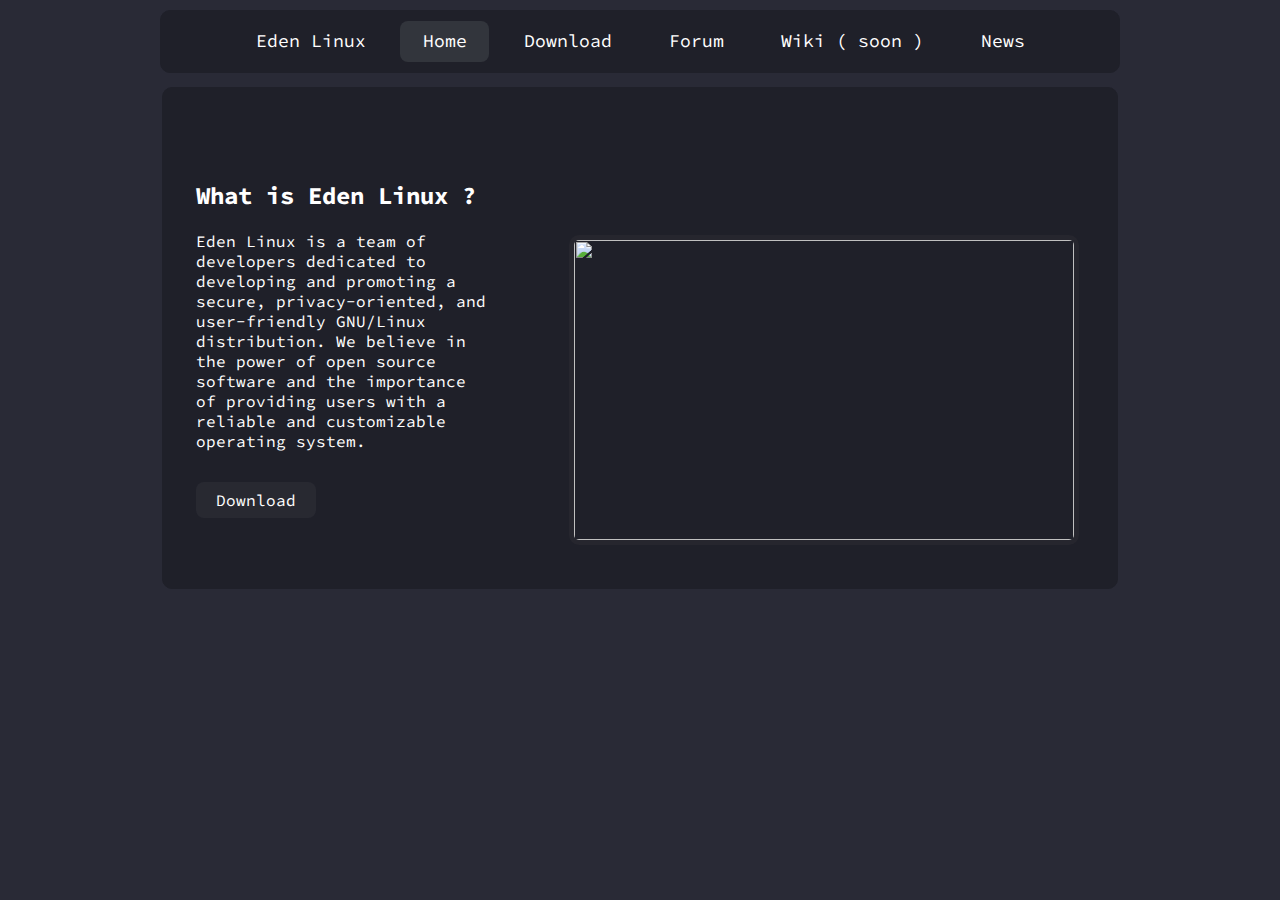
==== index.html @ 273ddc12 "commit message" ====
<!DOCTYPE html>
<html lang="en">

<head>
    <meta charset="UTF-8">
    <meta name="viewport" content="width=device-width, initial-scale=1.0">
    <link rel="stylesheet" href="./style/style.css">
    <link rel="stylesheet" href="./style/resey.css">
    <title>Eden Linux</title>
</head>

<body>
    <div class="wrapper">
        <!-- Navigation bar -->
        <nav id="nav" class="alt">
            <ul>
                <li><a href="index.html" class="logo">Eden Linux</a></li>
                <li><a href="index.html" class="active">Home</a></li>
                <li><a href="download.html">Download</a></li>
                <li><a href="https://github.com/EdenLinux/edenlinux/issues">Forum</a></li>
                <li><a href="https://github.com/EdenLinux/edenlinux/issues" target="_blank">Wiki ( soon )</a></li>
                <li><a href="https://t.me/edenlinux" target="_blank">News</a></li>
            </ul>
        </nav>

        <div id="main">
            <!-- Introduction -->
            <section id="intro" class="main">
                    <div class="content">
                        <header class="major">
                            <h2>What is Eden Linux ?</h2>
                        </header>
                        <p class="description">Eden Linux is a team of developers dedicated to developing and promoting
                            a
                            secure, privacy-oriented, and user-friendly GNU/Linux distribution. We believe in the power
                            of open source software and the importance of providing users with a reliable and
                            customizable operating system.</p>
                        <div class="install-btn">
                            <a href="download.html" class="button">Download</a></li>
                        </div>
                        <span class="image"><img src="./img/edenlinux.png" style="width:500px;height:300px;"
                                alt="" /></span>
                </div>
            </section>
        </div>
    </div>
</body>

</html>
---- style/style.css ----
@import url('https://fonts.googleapis.com/css2?family=Source+Code+Pro&display=swap');

body {
    margin: 0;
    background-color: #292a36;
}

a {
    -moz-transition: color 0.2s ease, border-bottom 0.2s ease;
    -webkit-transition: color 0.2s ease, border-bottom 0.2s ease;
    -ms-transition: color 0.2s ease, border-bottom 0.2s ease;
    transition: color 0.2s ease, border-bottom 0.2s ease;
    font-weight: 400;
    text-decoration: none;
    color: inherit;
    font-family: 'Source Code Pro', monospace;
}

.wrapper {
    margin-right: auto; /* 1 */
    margin-left:  auto; /* 1 */
  
    max-width: 960px; /* 2 */
  
    padding-right: 10px; /* 3 */
    padding-left:  10px; /* 3 */
  }

#nav {
    padding: 60px;
    text-align: center;
    background: #1abc9c;
    color: white;
    font-size: 20px;
}

#nav a {
    font-family: 'Source Code Pro', monospace;
}

#nav input,
#nav select,
#nav textarea {
    color: #D8D8D8;
}

#nav a:hover {
    color: #62AEEF;
    font-family: 'Source Code Pro', monospace;
}

#nav strong,
#nav b {
    color: #D8D8D8;
}

#nav h1,
#nav h2,
#nav h3,
#nav h4,
#nav h5,
#nav h6 {
    color: #FFFFFF;
}

#nav blockquote {
    border-left-color: #34373E;
}

#nav code {
    background: rgba(222, 222, 222, 0.02);
    border-color: #34373E;
}

#nav hr {
    border-bottom-color: #34373E;
}

#nav ul {
    margin: 0;
    padding: 0;
    list-style: none;
}

#nav ul li {
    -moz-transition: margin 0.2s ease;
    -webkit-transition: margin 0.2s ease;
    -ms-transition: margin 0.2s ease;
    transition: margin 0.2s ease;
    display: inline-block;
    padding: 0;
    vertical-align: middle;
}

#nav ul li a {
    -moz-transition: font-size 0.2s ease;
    -webkit-transition: font-size 0.2s ease;
    -ms-transition: font-size 0.2s ease;
    transition: font-size 0.2s ease;
    display: inline-block;
    height: 2.25em;
    line-height: 2.25em;
    padding: 0 1.25em;
    border: 0;
    border-radius: 8px;
    box-shadow: inset 0 0 0 1px transparent;
}

#nav ul li a:hover {
    background-color: rgba(222, 222, 222, 0.05);
}

#nav ul li a.active {
    background-color: #32353C;
    box-shadow: none;
}

#nav ul li a.active:hover {
    color: #98C379;
    box-shadow: none;
}

#nav.alt {
    padding: 0.5em 1em;
    background-color: #1f2029;
    border-top-left-radius: 0;
    border-top-right-radius: 0;
    z-index: 10000;
    margin-top: 10px;
    border: 1px solid #1f2029;
    border-radius: 10px;
  }

#nav.alt ul li {
    margin: 0 0.175em;
}

#nav.alt ul li a {
    font-size: 0.9em;
}

@media screen and (max-width: 536px) {

    #nav {
        display: none;
    }

    #nav+#main {
        padding-top: 0;
    }

}

/* Main */

#main {
    background-color: #1f2029;
    padding: 33px;
      padding-top: 33px;
    margin: 14px;
      margin-right: 14px;
      margin-left: 14px;
    margin-right: 10px;
    margin-left: 10px;
    border: 1px solid #1f2029;
    border-radius: 10px;
    font-family: 'Source Code Pro', monospace;
    position: sticky;
    top: 0;
    margin-left: 2px;
    margin-right: 2px;
    padding-top: 73px;
}

#main header {
    margin-bottom: 15px;
    color: #fff;
}

#main .description {
    color: #ffffff;
    max-width: 291px;
}

#main .image img {
    margin: -320px 5px 0 5px;
    float: right;
    border: 5px solid #26262e;
    border-radius: 10px;
}

#main .install-btn a{
    margin-bottom: 37px;
    margin-top: 15px;
    color: #fff;
    background-color: rgba(222, 222, 222, 0.05);
}

#main a {
    margin: 0;
    padding: 0;
    list-style: none;
}

#main a {
    -moz-transition: margin 0.2s ease;
    -webkit-transition: margin 0.2s ease;
    -ms-transition: margin 0.2s ease;
    transition: margin 0.2s ease;
    display: inline-block;
    padding: 0;
    vertical-align: middle;
}

#main .install-btn a {
    -moz-transition: font-size 0.2s ease;
    -webkit-transition: font-size 0.2s ease;
    -ms-transition: font-size 0.2s ease;
    transition: font-size 0.2s ease;
    display: inline-block;
    height: 2.25em;
    line-height: 2.25em;
    padding: 0 1.25em;
    border: 0;
    border-radius: 8px;
    box-shadow: inset 0 0 0 1px transparent;
}

#main .install-btn a:hover {
    background-color: rgba(222, 222, 222, 0.05);
    color: #62AEEF;
}
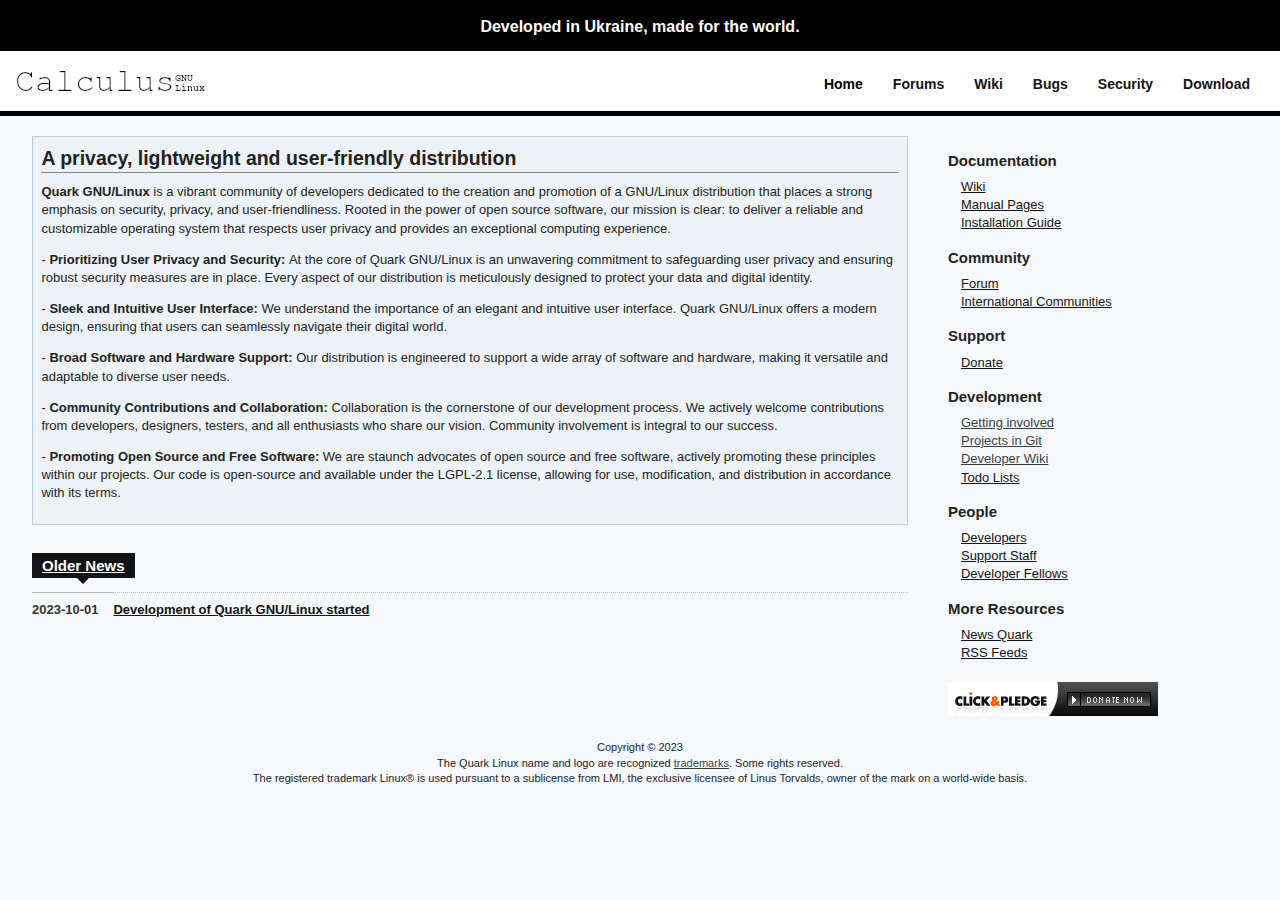
==== commit 63562f93: "fullwebsite" ====
--- a/index.html
+++ b/index.html
@@ -1,49 +1,229 @@
 <!DOCTYPE html>
+
 <html lang="en">
 
 <head>
-    <meta charset="UTF-8">
-    <meta name="viewport" content="width=device-width, initial-scale=1.0">
-    <link rel="stylesheet" href="./style/style.css">
-    <link rel="stylesheet" href="./style/resey.css">
-    <title>Eden Linux</title>
+    <meta charset="utf-8" />
+    <meta name="theme-color" content="#08C">
+    <title>Quark GNU/Linux</title>
+    <link rel="stylesheet" type="text/css" href="static/archweb.8e65ccdc8e45.css" media="screen" />
+    <link rel="icon" type="image/x-icon" href="static/favicon.29302f683ff8.ico" />
+    <link rel="alternate" type="application/rss+xml" title="Quark GNU/Linux Linux News Updates"
+        href="feeds/news/index.html" />
+    <link rel="alternate" type="application/rss+xml" title="Quark GNU/Linux Linux Package Updates"
+        href="feeds/packages/index.html" />
+    <script type="text/javascript" src="static/homepage.6c5f3f9460d7.js" defer></script>
+
 </head>
 
-<body>
-    <div class="wrapper">
-        <!-- Navigation bar -->
-        <nav id="nav" class="alt">
-            <ul>
-                <li><a href="index.html" class="logo">Eden Linux</a></li>
-                <li><a href="index.html" class="active">Home</a></li>
-                <li><a href="download.html">Download</a></li>
-                <li><a href="https://github.com/EdenLinux/edenlinux/issues">Forum</a></li>
-                <li><a href="https://github.com/EdenLinux/edenlinux/issues" target="_blank">Wiki ( soon )</a></li>
-                <li><a href="https://t.me/edenlinux" target="_blank">News</a></li>
+<body class="">
+    <div id="uppernavbar">
+        <p id="ukraine">Developed in Ukraine, made for the world.</p>
+    </div>
+    <div id="archnavbar" class="anb-home">
+        <div id="archnavbarlogo">
+            <h1><a href="index.html" title="Return to the main page">Quark Linux</a></h1>
+        </div>
+        <div id="archnavbarmenu">
+            <ul id="archnavbarlist">
+                <li id="anb-home"><a href="index.html" title="Quark GNU/Linux news, projects and more">Home</a></li>
+                <li id="anb-forums"><a href="https://github.com/orgs/QuarkLinux/discussions"
+                        title="Community forums">Forums</a></li>
+                <li id="anb-wiki"><a href="https://wiki.archlinux.org/" title="Community documentation (Soon)">Wiki</a>
+                </li>
+                <li id="anb-bugs"><a href="https://github.com/QuarkLinux/QuarkLinux/issues"
+                        title="Report and track bugs">Bugs</a></li>
+                <li id="anb-security"><a href="" title="Quark Linux Security Tracker">Security</a></li>
+                <li id="anb-download"><a href="download/index.html" title="Get Quark GNU/Linux">Download</a></li>
             </ul>
-        </nav>
-
-        <div id="main">
-            <!-- Introduction -->
-            <section id="intro" class="main">
-                    <div class="content">
-                        <header class="major">
-                            <h2>What is Eden Linux ?</h2>
-                        </header>
-                        <p class="description">Eden Linux is a team of developers dedicated to developing and promoting
-                            a
-                            secure, privacy-oriented, and user-friendly GNU/Linux distribution. We believe in the power
-                            of open source software and the importance of providing users with a reliable and
-                            customizable operating system.</p>
-                        <div class="install-btn">
-                            <a href="download.html" class="button">Download</a></li>
-                        </div>
-                        <span class="image"><img src="./img/edenlinux.png" style="width:500px;height:300px;"
-                                alt="" /></span>
+        </div>
+    </div>
+    <div id="content">
+        <div id="archdev-navbar">
+
+        </div>
+
+
+        <div id="content-left-wrapper">
+            <div id="content-left">
+
+
+                <div id="intro" class="box">
+                    <h2>A privacy, lightweight and user-friendly distribution</h2>
+
+                    <p><strong>Quark GNU/Linux</strong> is a vibrant community of developers dedicated to the
+                        creation and promotion of a GNU/Linux distribution that places a strong emphasis on security,
+                        privacy, and user-friendliness. Rooted in the power of open source software, our mission is
+                        clear: to deliver a reliable and customizable operating system that respects user privacy and
+                        provides an exceptional computing experience.</p>
+
+                    <p>
+                        - <strong> Prioritizing User Privacy and Security: </strong>At the core of Quark GNU/Linux is
+                        an unwavering commitment
+                        to safeguarding user privacy and ensuring robust security measures are in place. Every aspect of
+                        our distribution is meticulously designed to protect your data and digital identity.
+                    </p>
+                    <p>
+                        - <strong> Sleek and Intuitive User Interface: </strong>We understand the importance of an
+                        elegant and intuitive
+                        user interface. Quark GNU/Linux offers a modern design, ensuring that users can seamlessly
+                        navigate
+                        their digital world.
+                    </p>
+                    <p>
+                        - <strong> Broad Software and Hardware Support: </strong>Our distribution is engineered to
+                        support a wide array
+                        of software and hardware, making it versatile and adaptable to diverse user needs.
+                    </p>
+                    <p>
+                        - <strong> Community Contributions and Collaboration: </strong>Collaboration is the cornerstone
+                        of our
+                        development process. We actively welcome contributions from developers, designers, testers, and
+                        all enthusiasts who share our vision. Community involvement is integral to our success.
+                    </p>
+                    <p>
+                        - <strong> Promoting Open Source and Free Software: </strong> We are staunch advocates of open
+                        source and free
+                        software, actively promoting these principles within our projects. Our code is open-source and
+                        available under the LGPL-2.1 license, allowing for use, modification, and distribution in
+                        accordance with its terms.
+                    </p>
+                    <!-- 
+                    <p class="readmore"><a href="about/index.html" title="Learn more">Learn more...</a>
+                    </p> -->
                 </div>
-            </section>
+
+                <div id="news">
+
+
+                    <h3>
+                        <a href="news/index.html" title="Browse the news archives">Older News</a>
+                        <span class="arrow"></span>
+                    </h3>
+                    <dl class="newslist">
+
+                        <dt>2023-10-01</dt>
+                        <dd>
+                            <a href="news/git-migration-completed/index.html"
+                                title="View full article: Git migration completed">Development of Quark GNU/Linux
+                                started</a>
+                        </dd>
+                    </dl>
+
+                </div>
+
+
+            </div>
+        </div>
+        <div id="content-right">
+
+
+
+
+            <div id="nav-sidebar" class="widget">
+                <h4>Documentation</h4>
+                <ul>
+                    <li><a href="https://wiki.archlinux.org/" title="Community documentation">Wiki</a></li>
+                    <li><a href="https://www.man7.org/linux/man-pages/man1/man.1.html" title="All manpages">Manual
+                            Pages</a>
+                    </li>
+                    <li><a href="https://wiki.archlinux.org/title/Installation_guide"
+                            title="Installation guide">Installation Guide</a></li>
+                </ul>
+
+                <h4>Community</h4>
+                <ul>
+                    <li><a href=" " title="Quark forum">Forum</a></li>
+                    <li><a href=" " title="Quark communities in your native language">International Communities</a></li>
+                </ul>
+
+                <h4>Support</h4>
+                <ul>
+                    <li><a href="donate/index.html" title="Help support Quark Linux">Donate</a></li>
+                </ul>
+
+                <h4>Development</h4>
+                <ul>
+                    <li><a href="" title="Getting involved">Getting
+                            involved</a></li>
+                    <li><a href="" title="Official Quark projects (git)">Projects
+                            in Git</a></li>
+                    <li><a href="" title="Developer Wiki articles">Developer Wiki</a></li>
+                    <li><a href="todo/index.html" title="Developer Todo Lists">Todo Lists</a></li>
+                </ul>
+
+                <h4>People</h4>
+                <ul>
+
+                    <li><a href="people/developers/index.html" title="More info about Developers">Developers</a></li>
+
+                    <li><a href="people/support-staff/index.html" title="More info about Support Staff">Support
+                            Staff</a></li>
+
+                    <li><a href="people/developer-fellows/index.html"
+                            title="More info about Developer Fellows">Developer Fellows</a></li>
+                </ul>
+
+                <h4>More Resources</h4>
+                <ul>
+                    <li><a href="news/index.html" title="News Archives">News Quark</a></li>
+                    <li><a href="feeds/index.html" title="Various RSS Feeds">RSS Feeds</a></li>
+                </ul>
+            </div>
+
+            <div id="home-donate-button" class="widget">
+                <a href="">
+                    <img src="static/click_and_pledge.46105c057763.png" alt="Donate via Click&amp;Pledge to Quark Linux"
+                        title="Donate via Click&amp;Pledge to Quark Linux" />
+                </a>
+            </div>
+
+            <!-- <div class="widget">
+                <a href=""
+                    title="">
+                    <img src="" title="" alt=" logo" />
+                </a>
+
+                <a href="" title="">
+                    <img src="" ￼ title="" alt="" />
+                </a>
+
+                <a href="" title="">
+                    <img src="" title="" alt="" />
+                </a>
+
+                <a href="" title="">
+                    <img src="" title="" alt="" />
+                </a>
+            </div> -->
+
+
+        </div>
+
+        <div id="footer">
+            <p>Copyright © 2023 </p>
+
+            <p>The Quark Linux name and logo are recognized
+                <a href="" title="Quark Linux Trademark Policy">trademarks</a>. Some rights reserved.
+            </p>
+
+            <p>The registered trademark Linux® is used pursuant to a sublicense from LMI,
+                the exclusive licensee of Linus Torvalds, owner of the mark on a world-wide basis.</p>
         </div>
     </div>
+    <script type="application/ld+json">
+    {
+       "@context": "http://schema.org",
+       "@type": "WebSite",
+       "url": "https://archlinux.org/",
+       "potentialAction": {
+         "@type": "SearchAction",
+         "target": "https://archlinux.org/packages/?q={search_term}",
+         "query-input": "required name=search_term"
+       }
+    }
+    </script>
+
 </body>
 
 </html>--- a/static/archweb.8e65ccdc8e45.css
+++ b/static/archweb.8e65ccdc8e45.css
@@ -0,0 +1,1140 @@
+#archnavbar {
+    min-height: 40px !important;
+    padding: 10px 15px !important;
+    background: #ffffff !important;
+    border-bottom: 5px #000000 solid !important
+}
+
+#uppernavbar {
+    padding: 1px 1px !important;
+    background: #000000 !important;
+}
+
+#ukraine {
+    display: inline-block !important;
+    line-height: 14px !important;
+    padding: 14px 15px 0 !important;
+    color: rgb(255, 255, 255);
+    font-weight: bold;
+}
+
+#ukraine p{
+    font-size: 14px !important;
+    font-family: sans-serif !important;
+    font-weight: bold;
+}
+
+#archnavbarlogo {
+    float: left !important;
+    margin: 0 !important;
+    padding: 0 !important;
+    height: 40px !important;
+    width: 225px !important;
+    background: url(archnavbar/calculus.png) no-repeat !important;
+    background-size: 140px 40px;
+}
+
+@media(-webkit-min-device-pixel-ratio:1.2), (min--moz-device-pixel-ratio:1.2), (-o-min-device-pixel-ratio:2/1) {
+    #archnavbarlogo {
+        float: left !important;
+        margin: 0 !important;
+        padding: 0 !important;
+        height: 40px !important;
+        width: 190px !important;
+        background: url(archnavbar/Quark2.png) no-repeat !important;
+        background-size: 100% !important
+    }
+}
+
+#archnavbarlogo h1 {
+    margin: 0 !important;
+    padding: 0 !important;
+    text-indent: -9999px !important
+}
+
+#archnavbarlogo a {
+    display: block !important;
+    height: 40px !important;
+    width: 190px !important
+}
+
+#archnavbarlist {
+    display: block !important;
+    list-style: none !important;
+    margin: 0 !important;
+    padding: 0 !important;
+    font-size: 0 !important;
+    text-align: right !important
+}
+
+#archnavbarlist li {
+    display: inline-block !important;
+    font-size: 14px !important;
+    font-family: sans-serif !important;
+    line-height: 14px !important;
+    padding: 14px 15px 0 !important
+}
+
+#archnavbarlist li a {
+    color: #141313;
+    font-weight: bold !important;
+    text-decoration: none !important
+}
+
+#archnavbarlist li a:hover {
+    color: rgb(0, 0, 0) !important;
+    text-decoration: underline !important
+}
+
+* {
+    margin: 0;
+    padding: 0;
+    line-height: 1.4
+}
+
+body {
+    min-width: 650px;
+    background: #f6f9fc;
+    color: #222;
+    font: normal 100% sans-serif;
+    text-align: center
+}
+
+p {
+    margin: .33em 0 1em
+}
+
+ol,
+ul {
+    margin-bottom: 1em;
+    padding-left: 2em
+}
+
+ul {
+    list-style: square
+}
+
+code {
+    font-family: monospace, monospace;
+    background: #ffd;
+    padding: .15em .25em
+}
+
+pre {
+    font-family: monospace, monospace;
+    border: 1px solid #bdb;
+    background: #dfd;
+    padding: .5em;
+    margin: 1em
+}
+
+pre code {
+    display: block;
+    background: none;
+    overflow: auto
+}
+
+blockquote {
+    margin: 1.5em 2em
+}
+
+input {
+    vertical-align: middle
+}
+
+select[multiple] {
+    padding: 1px 0
+}
+
+select[multiple] option {
+    padding: 0 .5em 0 .3em
+}
+
+input[type=submit] {
+    padding: 0 .6em
+}
+
+.clear {
+    clear: both
+}
+
+.hide {
+    display: none
+}
+
+hr {
+    border: none;
+    border-top: 1px solid #888
+}
+
+img {
+    border: 0
+}
+
+#content {
+    font-size: .812em
+}
+
+a {
+    text-decoration: none
+}
+
+a:link,
+a:visited,
+th a:visited {
+    color: #141313;
+    text-decoration: underline;
+}
+
+a:hover,
+a:focus,
+a:visited,
+a:visited:hover {
+    color: rgb(58, 61, 63);
+    text-decoration: underline
+}
+
+a.headerlink {
+    visibility: hidden;
+    padding-left: .5em
+}
+
+h3:hover>a.headerlink {
+    visibility: visible
+}
+
+h2 {
+    font-size: 1.5em;
+    margin-bottom: .5em;
+    border-bottom: 1px solid #888
+}
+
+h3 {
+    font-size: 1.25em;
+    margin-top: .5em
+}
+
+h4 {
+    font-size: 1.15em;
+    margin-top: 1em
+}
+
+h5 {
+    font-size: 1em;
+    margin-top: 1em
+}
+
+#content {
+    width: 95%;
+    margin: 0 auto;
+    text-align: left
+}
+
+#content-left-wrapper {
+    float: left;
+    width: 100%
+}
+
+#content-left {
+    margin: 0 340px 0 0
+}
+
+#content-right {
+    float: left;
+    width: 300px;
+    margin-left: -300px
+}
+
+div.box {
+    margin-bottom: 1.5em;
+    padding: .65em;
+    background: #ecf2f5;
+    border: 1px solid #bcd
+}
+
+#footer {
+    clear: both;
+    margin: 2em 0 1em
+}
+
+#footer p {
+    margin: 0;
+    text-align: center;
+    font-size: .85em
+}
+
+div.center,
+table.center,
+img.center {
+    width: auto;
+    margin-left: auto;
+    margin-right: auto
+}
+
+p.center,
+td.center,
+th.center {
+    text-align: center
+}
+
+table {
+    width: 100%;
+    border-collapse: collapse
+}
+
+table .wrap {
+    white-space: normal
+}
+
+th,
+td {
+    white-space: nowrap;
+    text-align: left
+}
+
+th {
+    vertical-align: middle;
+    font-weight: bold
+}
+
+td {
+    vertical-align: top
+}
+
+table.pretty2 {
+    width: auto;
+    margin-top: .25em;
+    margin-bottom: .5em;
+    border-collapse: collapse;
+    border: 1px solid #bbb
+}
+
+.pretty2 th {
+    padding: .35em;
+    background: #eee;
+    border: 1px solid #bbb
+}
+
+.pretty2 td {
+    padding: .35em;
+    border: 1px dotted #bbb
+}
+
+table.compact {
+    width: auto
+}
+
+.compact td {
+    padding: .25em 0 .25em 1.5em
+}
+
+dl {
+    clear: both
+}
+
+dl dt,
+dl dd {
+    margin-bottom: 4px;
+    padding: 8px 0 4px;
+    font-weight: bold;
+    border-top: 1px dotted #bbb
+}
+
+dl dt {
+    color: #333;
+    float: left;
+    padding-right: 15px
+}
+
+form p {
+    margin: .5em 0
+}
+
+fieldset {
+    border: 0
+}
+
+label {
+    width: 12em;
+    vertical-align: top;
+    display: inline-block;
+    font-weight: bold
+}
+
+input[type=text],
+input[type=password],
+textarea {
+    padding: .10em
+}
+
+form.general-form label,
+form.general-form .form-help {
+    width: 10em;
+    vertical-align: top;
+    display: inline-block
+}
+
+form.general-form input[type=text],
+form.general-form textarea {
+    width: 45%
+}
+
+#archdev-navbar {
+    margin: 1.5em 0
+}
+
+#archdev-navbar ul {
+    list-style: none;
+    margin: -0.5em 0;
+    padding: 0
+}
+
+#archdev-navbar li {
+    display: inline;
+    margin: 0;
+    padding: 0;
+    font-size: .9em
+}
+
+#archdev-navbar li a {
+    padding: 0 .5em;
+    color: #2a9be7
+}
+
+#sys-message {
+    width: 35em;
+    text-align: center;
+    margin: 1em auto;
+    padding: .5em;
+    background: #fff;
+    border: 1px solid #f00
+}
+
+#sys-message p {
+    margin: 0
+}
+
+ul.errorlist {
+    color: red
+}
+
+form ul.errorlist {
+    margin: .5em 0
+}
+
+table th.tablesorter-header {
+    padding-right: 20px;
+    background-image: url([data-uri]);
+    background-repeat: no-repeat;
+    background-position: center right;
+    cursor: pointer
+}
+
+table thead th.tablesorter-headerAsc {
+    background-color: #e4eeff;
+    background-image: url([data-uri])
+}
+
+table thead th.tablesorter-headerDesc {
+    background-color: #e4eeff;
+    background-image: url([data-uri])
+}
+
+table thead th.sorter-false {
+    background-image: none;
+    cursor: default
+}
+
+.tablesorter-header:focus {
+    outline: none
+}
+
+#intro p.readmore {
+    margin: -0.5em 0 0 0;
+    font-size: .9em;
+    text-align: right
+}
+
+#news {
+    margin-top: 1.5em
+}
+
+#news h3 {
+    float: left;
+    padding-bottom: .5em
+}
+
+#news div {
+    margin-bottom: 1em
+}
+
+#news div p {
+    margin-bottom: .5em
+}
+
+#news .more {
+    font-weight: normal
+}
+
+#news .rss-icon {
+    float: right;
+    margin-top: 1em
+}
+
+#news h4 {
+    clear: both;
+    font-size: 1em;
+    margin-top: 1.5em;
+    border-bottom: 1px dotted #bbb
+}
+
+#news .timestamp {
+    float: right;
+    font-size: .85em;
+    margin: -1.8em .5em 0 0
+}
+
+#news h3 a {
+    display: block;
+    background: #141313;
+    font-size: 15px;
+    padding: 2px 10px;
+    color: white
+}
+
+#news a:active {
+    color: white
+}
+
+h3 span.arrow {
+    display: block;
+    width: 0;
+    height: 0;
+    border-left: 6px solid transparent;
+    border-right: 6px solid transparent;
+    border-top: 6px solid #141313;
+    margin: 0 auto;
+    font-size: 0;
+    line-height: 0
+}
+
+#news div.article-content h1,
+#news div.article-content h2,
+#news div.article-content h3,
+#news div.article-content h4,
+#news div.article-content h5 {
+    float: none;
+    padding-bottom: 0;
+    clear: none;
+    border-bottom: none;
+    font-size: 1em;
+    margin-top: 1em;
+    margin-bottom: 0
+}
+
+#planet {
+    margin-top: 1.5em
+}
+
+#planet h3 {
+    float: left;
+    padding-bottom: .5em
+}
+
+#planet div {
+    margin-bottom: 1em
+}
+
+#planet div p {
+    margin-bottom: .5em
+}
+
+#planet .more {
+    font-weight: normal
+}
+
+#planet .rss-icon {
+    float: right;
+    margin-top: 1em
+}
+
+#planet h4 {
+    clear: both;
+    font-size: 1em;
+    margin-top: 1.5em;
+    border-bottom: 1px dotted #bbb
+}
+
+#planet .timestamp {
+    float: right;
+    font-size: .85em;
+    margin: -1.8em .5em 0 0
+}
+
+#planet .article-author {
+    font-style: italic;
+    text-align: right
+}
+
+#nav-sidebar .planet-list {
+    list-style: square;
+    padding-left: 1em
+}
+
+#pkg-updates h3 {
+    margin: 0 0 .3em
+}
+
+#pkg-updates .more {
+    font-weight: normal
+}
+
+#pkg-updates .rss-icon {
+    float: right;
+    margin: -2em 0 0 0
+}
+
+#pkg-updates table {
+    margin: 0
+}
+
+#pkg-updates td.pkg-name {
+    white-space: normal
+}
+
+#pkg-updates td.pkg-arch {
+    text-align: right
+}
+
+#pkg-updates span.testing {
+    font-style: italic
+}
+
+#pkg-updates span.staging {
+    font-style: italic;
+    color: #ff8040
+}
+
+#nav-sidebar ul {
+    list-style: none;
+    margin: .5em 0 .5em 1em;
+    padding: 0
+}
+
+div.widget {
+    margin-bottom: 1.5em
+}
+
+#rss-feeds .rss {
+    padding-right: 20px;
+    background: url(rss.ca03bf98a65a.svg) top right no-repeat
+}
+
+#artwork img.inverted {
+    background: #333;
+    padding: 0
+}
+
+#artwork div.imagelist img {
+    display: inline;
+    margin: .75em
+}
+
+.news-nav {
+    float: right;
+    margin-top: -2.2em
+}
+
+.news-nav .prev,
+.news-nav .next {
+    margin: 0 1em
+}
+
+div.news-article .article-info {
+    margin: 0;
+    color: #999
+}
+
+#newsform {
+    width: 60em
+}
+
+#newsform input[type=text],
+#newsform textarea {
+    width: 75%
+}
+
+#news-preview {
+    display: none
+}
+
+.todolist-nav {
+    float: right;
+    margin-top: -2.2em
+}
+
+.todolist-nav .prev,
+.todolist-nav .next {
+    margin: 0 1em
+}
+
+#donor-list ul {
+    width: 100%
+}
+
+#donor-list li {
+    float: left;
+    width: 25%;
+    min-width: 20em
+}
+
+#arch-downloads h3 {
+    border-bottom: 1px dotted #bbb
+}
+
+table.results {
+    font-size: .846em;
+    border-top: 1px dotted #999;
+    border-bottom: 1px dotted #999
+}
+
+.results th {
+    padding: .5em 1em .25em .25em;
+    border-bottom: 1px solid #999;
+    white-space: nowrap;
+    background-color: #fff
+}
+
+.results td {
+    padding: .3em 1em .3em 3px
+}
+
+.results .flagged {
+    color: red
+}
+
+.results tr.empty td {
+    text-align: center
+}
+
+#pkglist-about {
+    margin-top: 1.5em
+}
+
+.pkglist-stats {
+    font-size: .85em
+}
+
+#pkglist-results .pkglist-nav {
+    float: right;
+    margin-top: -2.2em
+}
+
+.pkglist-nav .prev {
+    margin-right: 1em
+}
+
+.pkglist-nav .next {
+    margin-right: 1em
+}
+
+.filter-criteria {
+    margin-bottom: 1em
+}
+
+.filter-criteria h3 {
+    font-size: 1em;
+    margin-top: 0
+}
+
+.filter-criteria div {
+    float: left;
+    margin-right: 1.65em;
+    font-size: .85em
+}
+
+.filter-criteria legend {
+    display: none
+}
+
+.filter-criteria label {
+    width: auto;
+    display: block;
+    font-weight: normal
+}
+
+#pkgdetails #detailslinks {
+    float: right
+}
+
+#pkgdetails #detailslinks h4 {
+    margin-top: 0;
+    margin-bottom: .25em
+}
+
+#pkgdetails #detailslinks ul {
+    list-style: none;
+    padding: 0;
+    margin-bottom: 0;
+    font-size: .846em
+}
+
+#pkgdetails #detailslinks>div {
+    padding: .5em;
+    margin-bottom: 1em;
+    background: #eee;
+    border: 1px solid #bbb
+}
+
+#pkgdetails #actionlist .flagged {
+    color: red;
+    font-size: .9em;
+    font-style: italic
+}
+
+#pkgdetails #pkginfo {
+    width: auto
+}
+
+#pkgdetails #pkginfo td {
+    padding: .25em 0 .25em 1.5em
+}
+
+#pkgdetails #pkginfo .userdata {
+    font-size: .85em;
+    padding: .5em
+}
+
+#pkgdetails #pkginfo .recent {
+    color: green;
+    font-weight: bold;
+    text-decoration: underline dotted
+}
+
+#flag-pkg-form label {
+    width: 10em
+}
+
+#flag-pkg-form textarea,
+#flag-pkg-form input[type=text] {
+    width: 45%
+}
+
+#flag-pkg-form #id_website {
+    display: none
+}
+
+#flag-pkg-form div.recentwarning {
+    width: calc(45% - 4px);
+    padding: 4px 6px;
+    display: inline-block;
+    color: #a94442;
+    background: #f2dede;
+    border: 1px solid #ebccd1
+}
+
+#pkgdetails #metadata {
+    clear: both
+}
+
+#pkgdetails #metadata h3 {
+    background: #555;
+    color: #fff;
+    font-size: 1em;
+    margin-bottom: .5em;
+    padding: .2em .35em
+}
+
+#pkgdetails #metadata ul {
+    list-style: none;
+    margin: 0;
+    padding: 0
+}
+
+#pkgdetails #metadata li {
+    padding-left: .5em
+}
+
+#pkgdetails #metadata p {
+    padding-left: .5em
+}
+
+#pkgdetails #metadata .message {
+    font-style: italic
+}
+
+#pkgdetails #metadata br {
+    clear: both
+}
+
+#pkginfo #rebuilderdstatus {
+    font-weight: bold
+}
+
+#pkginfo .rebuilderd-good {
+    color: green
+}
+
+#pkginfo .rebuilderd-bad {
+    color: red
+}
+
+#pkgdetails #pkgdeps {
+    float: left;
+    width: 48%;
+    margin-right: 2%
+}
+
+#pkgdetails #metadata .virtual-dep,
+#pkgdetails #metadata .testing-dep,
+#pkgdetails #metadata .staging-dep,
+#pkgdetails #metadata .opt-dep,
+#pkgdetails #metadata .make-dep,
+#pkgdetails #metadata .check-dep,
+#pkgdetails #metadata .dep-desc {
+    font-style: italic
+}
+
+#pkgdetails #pkgreqs {
+    float: left;
+    width: 50%
+}
+
+#pkgdetails #pkgfiles,
+#sonames {
+    clear: left;
+    padding-top: 1em
+}
+
+#pkgfilelist li.d {
+    color: #666
+}
+
+#pkgfilelist li.f {}
+
+table td.country {
+    white-space: normal
+}
+
+#list-generator div ul {
+    list-style: none;
+    display: inline;
+    padding-left: 0
+}
+
+#list-generator div ul li {
+    display: inline
+}
+
+.visualize-mirror .axis path,
+.visualize-mirror .axis line {
+    fill: none;
+    stroke: #000;
+    stroke-width: 3px;
+    shape-rendering: crispEdges
+}
+
+.visualize-mirror .url-dot {
+    stroke: #000
+}
+
+.visualize-mirror .url-line {
+    fill: none;
+    stroke-width: 1.5px
+}
+
+#arch-bio-toc {
+    width: 75%;
+    margin: 0 auto;
+    text-align: center
+}
+
+#arch-bio-toc a {
+    white-space: nowrap
+}
+
+.arch-bio-entry {
+    width: 75%;
+    min-width: 640px;
+    margin: 0 auto
+}
+
+.arch-bio-entry td.pic {
+    vertical-align: top;
+    padding-right: 15px;
+    padding-top: 2.25em
+}
+
+.arch-bio-entry td.pic img {
+    padding: 4px;
+    border: 1px solid #ccc
+}
+
+.arch-bio-entry td h3 {
+    border-bottom: 1px dotted #ccc;
+    margin-bottom: .5em
+}
+
+.arch-bio-entry table.bio {
+    margin-bottom: 2em
+}
+
+.arch-bio-entry table.bio th {
+    color: #666;
+    font-weight: normal;
+    text-align: right;
+    padding-right: .5em;
+    vertical-align: top;
+    white-space: nowrap
+}
+
+.arch-bio-entry table.bio td {
+    width: 100%;
+    padding-bottom: .25em;
+    white-space: normal
+}
+
+#dev-login {
+    width: auto
+}
+
+#article-list tr:hover,
+#clocks-table tr:hover,
+#dev-dashboard tr:hover,
+#dev-todo-lists tr:hover,
+#dev-todo-pkglist tr:hover,
+#pkglist-results tr:hover,
+#stats-area tr:hover {
+    background: #ffd
+}
+
+.results tr:nth-child(even),
+#article-list tr:nth-child(even) {
+    background: #e4eeff
+}
+
+.results tr:nth-child(odd),
+#article-list tr:nth-child(odd) {
+    background: #fff
+}
+
+table.dash-stats .key {
+    width: 50%
+}
+
+ul.admin-actions {
+    float: right;
+    list-style: none;
+    margin-top: -2.5em
+}
+
+ul.admin-actions li {
+    display: inline;
+    padding-left: 1.5em
+}
+
+.todo-table .complete,
+.signoff-yes,
+#key-status .signed-yes,
+#release-list .available-yes {
+    color: green
+}
+
+.todo-table .incomplete,
+.signoff-no,
+#key-status .signed-no,
+#release-list .available-no {
+    color: red
+}
+
+.todo-table .inprogress,
+.signoff-bad {
+    color: darkorange
+}
+
+.todo-info {
+    color: #999;
+    border-bottom: 1px dotted #bbb
+}
+
+.todo-description {
+    margin-top: 1em;
+    padding-left: 2em;
+    max-width: 900px
+}
+
+.todo-pkgbases {
+    border-top: 1px dotted #bbb
+}
+
+.todo-list h4 {
+    margin-top: 0;
+    margin-bottom: .4em
+}
+
+#dev-signoffs tr:hover {
+    background: #ffd
+}
+
+ul.signoff-list {
+    list-style: none;
+    margin: 0;
+    padding: 0
+}
+
+.signoff-yes {
+    font-weight: bold
+}
+
+.signoff-disabled {
+    color: gray
+}
+
+#archnavbar.anb-home ul li#anb-home a,
+#archnavbar.anb-packages ul li#anb-packages a,
+#archnavbar.anb-download ul li#anb-download a {
+    color: rgb(0, 0, 0) !important
+}
+
+.visualize-buttons {
+    margin: .5em .33em
+}
+
+.visualize-chart {
+    position: relative;
+    height: 500px;
+    margin: .33em
+}
+
+#visualize-archrepo .treemap-cell {
+    border: solid 1px white;
+    overflow: hidden;
+    position: absolute
+}
+
+#visualize-archrepo .treemap-cell span {
+    padding: 3px;
+    font-size: .85em;
+    line-height: 1em
+}
+
+#visualize-keys svg {
+    width: 100%;
+    height: 100%
+}
+
+#release-table th:first-of-type {
+    width: 30px
+}
+
+.itemprop {
+    display: none
+}
+
+.pgp-key-ids span:before {
+    content: " "
+}
+
+.pgp-key-ids {
+    display: inline-block
+}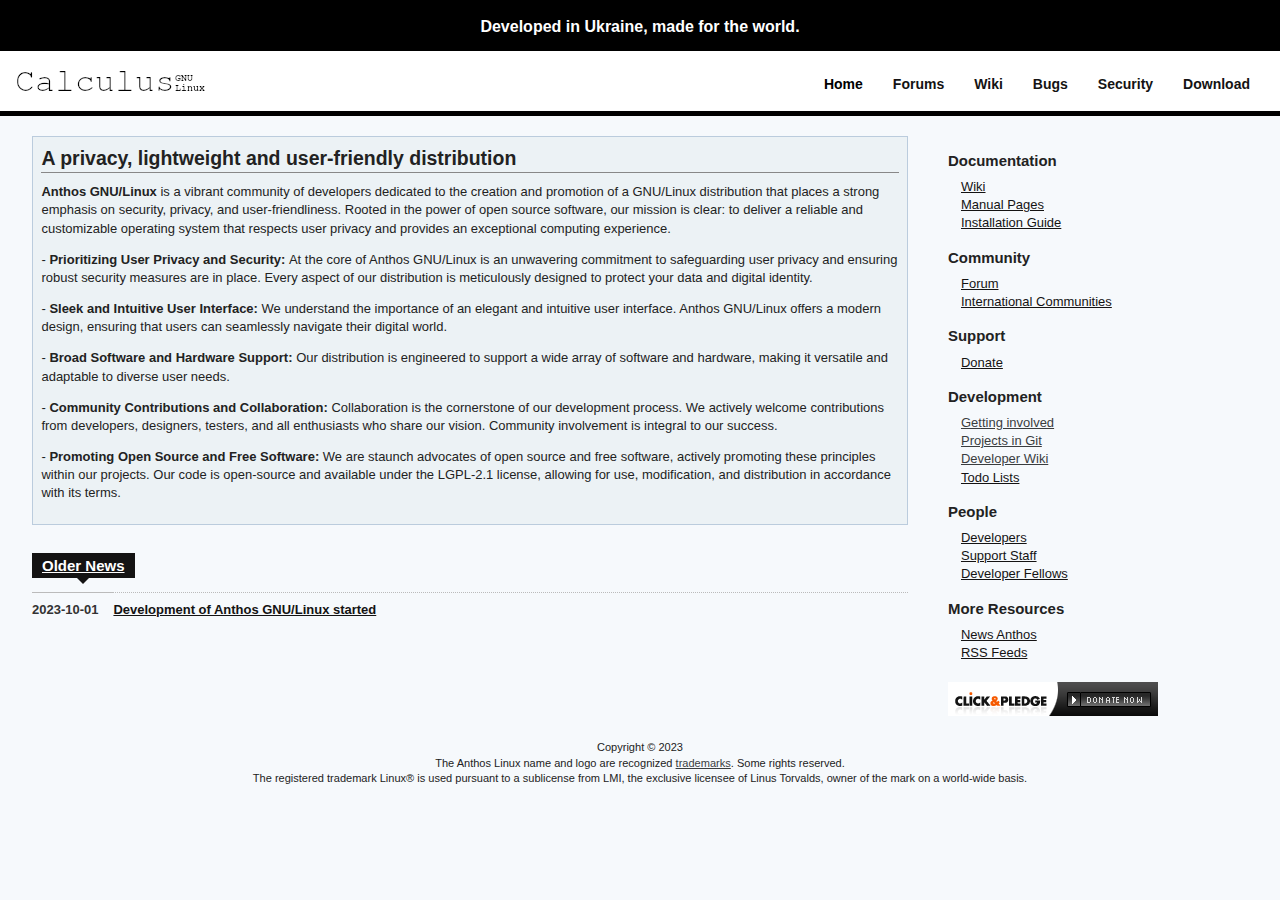
==== commit 8a8b2566: "Update index.html" ====
--- a/index.html
+++ b/index.html
@@ -5,12 +5,12 @@
 <head>
     <meta charset="utf-8" />
     <meta name="theme-color" content="#08C">
-    <title>Quark GNU/Linux</title>
+    <title>Anthos GNU/Linux</title>
     <link rel="stylesheet" type="text/css" href="static/archweb.8e65ccdc8e45.css" media="screen" />
     <link rel="icon" type="image/x-icon" href="static/favicon.29302f683ff8.ico" />
-    <link rel="alternate" type="application/rss+xml" title="Quark GNU/Linux Linux News Updates"
+    <link rel="alternate" type="application/rss+xml" title="Anthos GNU/Linux Linux News Updates"
         href="feeds/news/index.html" />
-    <link rel="alternate" type="application/rss+xml" title="Quark GNU/Linux Linux Package Updates"
+    <link rel="alternate" type="application/rss+xml" title="Anthos GNU/Linux Linux Package Updates"
         href="feeds/packages/index.html" />
     <script type="text/javascript" src="static/homepage.6c5f3f9460d7.js" defer></script>
 
@@ -22,19 +22,19 @@
     </div>
     <div id="archnavbar" class="anb-home">
         <div id="archnavbarlogo">
-            <h1><a href="index.html" title="Return to the main page">Quark Linux</a></h1>
+            <h1><a href="index.html" title="Return to the main page">Anthos Linux</a></h1>
         </div>
         <div id="archnavbarmenu">
             <ul id="archnavbarlist">
-                <li id="anb-home"><a href="index.html" title="Quark GNU/Linux news, projects and more">Home</a></li>
-                <li id="anb-forums"><a href="https://github.com/orgs/QuarkLinux/discussions"
+                <li id="anb-home"><a href="index.html" title="Anthos GNU/Linux news, projects and more">Home</a></li>
+                <li id="anb-forums"><a href="https://github.com/orgs/AnthosLinux/discussions"
                         title="Community forums">Forums</a></li>
                 <li id="anb-wiki"><a href="https://wiki.archlinux.org/" title="Community documentation (Soon)">Wiki</a>
                 </li>
-                <li id="anb-bugs"><a href="https://github.com/QuarkLinux/QuarkLinux/issues"
+                <li id="anb-bugs"><a href="https://github.com/AnthosLinux/AnthosLinux/issues"
                         title="Report and track bugs">Bugs</a></li>
-                <li id="anb-security"><a href="" title="Quark Linux Security Tracker">Security</a></li>
-                <li id="anb-download"><a href="download/index.html" title="Get Quark GNU/Linux">Download</a></li>
+                <li id="anb-security"><a href="" title="Anthos Linux Security Tracker">Security</a></li>
+                <li id="anb-download"><a href="download/index.html" title="Get Anthos GNU/Linux">Download</a></li>
             </ul>
         </div>
     </div>
@@ -51,14 +51,14 @@
                 <div id="intro" class="box">
                     <h2>A privacy, lightweight and user-friendly distribution</h2>
 
-                    <p><strong>Quark GNU/Linux</strong> is a vibrant community of developers dedicated to the
+                    <p><strong>Anthos GNU/Linux</strong> is a vibrant community of developers dedicated to the
                         creation and promotion of a GNU/Linux distribution that places a strong emphasis on security,
                         privacy, and user-friendliness. Rooted in the power of open source software, our mission is
                         clear: to deliver a reliable and customizable operating system that respects user privacy and
                         provides an exceptional computing experience.</p>
 
                     <p>
-                        - <strong> Prioritizing User Privacy and Security: </strong>At the core of Quark GNU/Linux is
+                        - <strong> Prioritizing User Privacy and Security: </strong>At the core of Anthos GNU/Linux is
                         an unwavering commitment
                         to safeguarding user privacy and ensuring robust security measures are in place. Every aspect of
                         our distribution is meticulously designed to protect your data and digital identity.
@@ -66,7 +66,7 @@
                     <p>
                         - <strong> Sleek and Intuitive User Interface: </strong>We understand the importance of an
                         elegant and intuitive
-                        user interface. Quark GNU/Linux offers a modern design, ensuring that users can seamlessly
+                        user interface. Anthos GNU/Linux offers a modern design, ensuring that users can seamlessly
                         navigate
                         their digital world.
                     </p>
@@ -105,7 +105,7 @@
                         <dt>2023-10-01</dt>
                         <dd>
                             <a href="news/git-migration-completed/index.html"
-                                title="View full article: Git migration completed">Development of Quark GNU/Linux
+                                title="View full article: Git migration completed">Development of Anthos GNU/Linux
                                 started</a>
                         </dd>
                     </dl>
@@ -133,20 +133,20 @@
 
                 <h4>Community</h4>
                 <ul>
-                    <li><a href=" " title="Quark forum">Forum</a></li>
-                    <li><a href=" " title="Quark communities in your native language">International Communities</a></li>
+                    <li><a href=" " title="Anthos forum">Forum</a></li>
+                    <li><a href=" " title="Anthos communities in your native language">International Communities</a></li>
                 </ul>
 
                 <h4>Support</h4>
                 <ul>
-                    <li><a href="donate/index.html" title="Help support Quark Linux">Donate</a></li>
+                    <li><a href="donate/index.html" title="Help support Anthos Linux">Donate</a></li>
                 </ul>
 
                 <h4>Development</h4>
                 <ul>
                     <li><a href="" title="Getting involved">Getting
                             involved</a></li>
-                    <li><a href="" title="Official Quark projects (git)">Projects
+                    <li><a href="" title="Official Anthos projects (git)">Projects
                             in Git</a></li>
                     <li><a href="" title="Developer Wiki articles">Developer Wiki</a></li>
                     <li><a href="todo/index.html" title="Developer Todo Lists">Todo Lists</a></li>
@@ -166,15 +166,15 @@
 
                 <h4>More Resources</h4>
                 <ul>
-                    <li><a href="news/index.html" title="News Archives">News Quark</a></li>
+                    <li><a href="news/index.html" title="News Archives">News Anthos</a></li>
                     <li><a href="feeds/index.html" title="Various RSS Feeds">RSS Feeds</a></li>
                 </ul>
             </div>
 
             <div id="home-donate-button" class="widget">
                 <a href="">
-                    <img src="static/click_and_pledge.46105c057763.png" alt="Donate via Click&amp;Pledge to Quark Linux"
-                        title="Donate via Click&amp;Pledge to Quark Linux" />
+                    <img src="static/click_and_pledge.46105c057763.png" alt="Donate via Click&amp;Pledge to Anthos Linux"
+                        title="Donate via Click&amp;Pledge to Anthos Linux" />
                 </a>
             </div>
 
@@ -203,27 +203,14 @@
         <div id="footer">
             <p>Copyright © 2023 </p>
 
-            <p>The Quark Linux name and logo are recognized
-                <a href="" title="Quark Linux Trademark Policy">trademarks</a>. Some rights reserved.
+            <p>The Anthos Linux name and logo are recognized
+                <a href="" title="Anthos Linux Trademark Policy">trademarks</a>. Some rights reserved.
             </p>
 
             <p>The registered trademark Linux® is used pursuant to a sublicense from LMI,
                 the exclusive licensee of Linus Torvalds, owner of the mark on a world-wide basis.</p>
         </div>
     </div>
-    <script type="application/ld+json">
-    {
-       "@context": "http://schema.org",
-       "@type": "WebSite",
-       "url": "https://archlinux.org/",
-       "potentialAction": {
-         "@type": "SearchAction",
-         "target": "https://archlinux.org/packages/?q={search_term}",
-         "query-input": "required name=search_term"
-       }
-    }
-    </script>
-
 </body>
 
-</html>+</html>
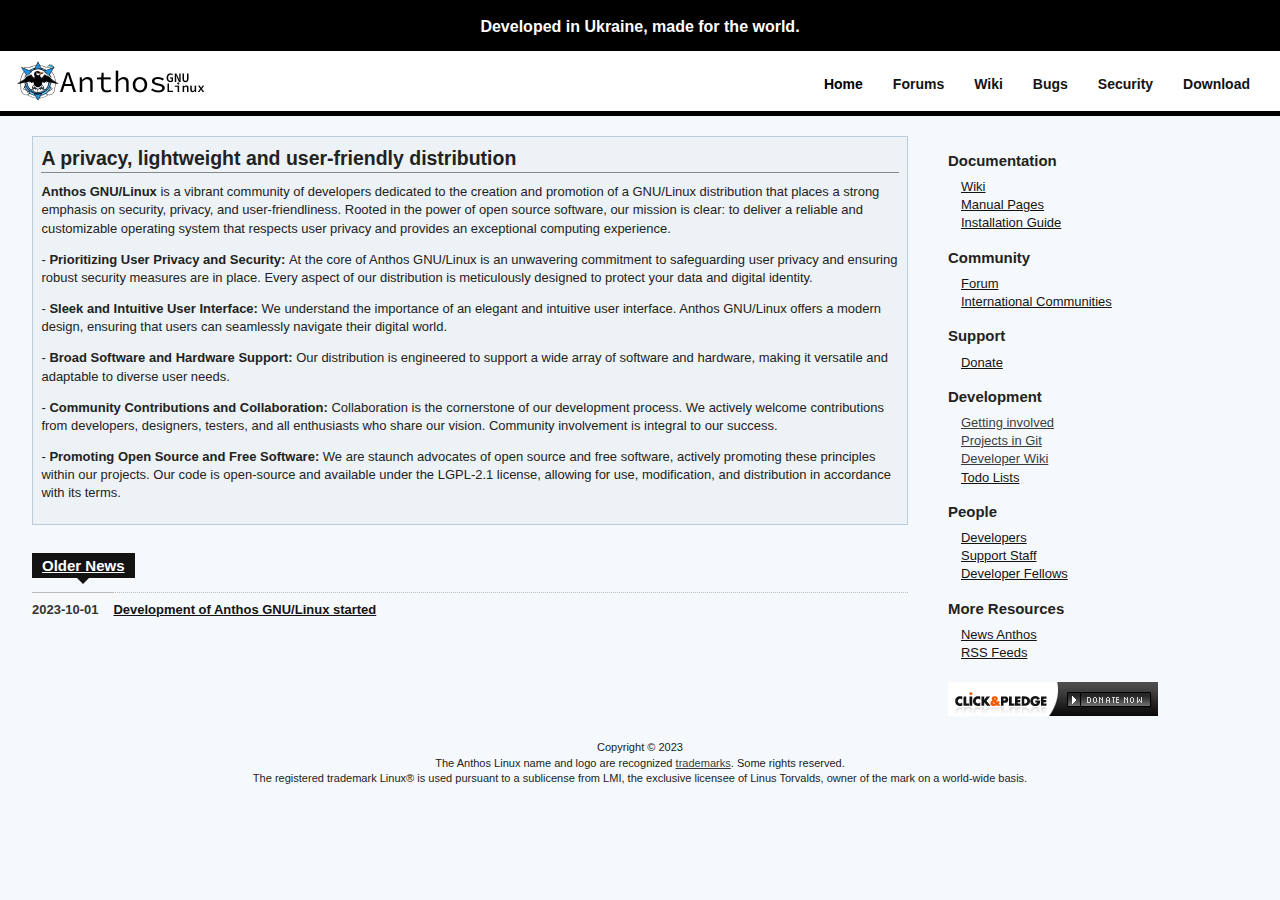
==== commit 29297ad3: "prettier" ====
--- a/index.html
+++ b/index.html
@@ -6,13 +6,12 @@
     <meta charset="utf-8" />
     <meta name="theme-color" content="#08C">
     <title>Anthos GNU/Linux</title>
-    <link rel="stylesheet" type="text/css" href="static/archweb.8e65ccdc8e45.css" media="screen" />
-    <link rel="icon" type="image/x-icon" href="static/favicon.29302f683ff8.ico" />
+    <link rel="stylesheet" type="text/css" href="static/anthos.css" media="screen" />
+    <link rel="icon" type="image/x-icon" href="static/favicon.ico" />
     <link rel="alternate" type="application/rss+xml" title="Anthos GNU/Linux Linux News Updates"
         href="feeds/news/index.html" />
     <link rel="alternate" type="application/rss+xml" title="Anthos GNU/Linux Linux Package Updates"
         href="feeds/packages/index.html" />
-    <script type="text/javascript" src="static/homepage.6c5f3f9460d7.js" defer></script>
 
 </head>
 
@@ -173,7 +172,7 @@
 
             <div id="home-donate-button" class="widget">
                 <a href="">
-                    <img src="static/click_and_pledge.46105c057763.png" alt="Donate via Click&amp;Pledge to Anthos Linux"
+                    <img src="static/click_and_pledge_icon.png" alt="Donate via Click&amp;Pledge to Anthos Linux"
                         title="Donate via Click&amp;Pledge to Anthos Linux" />
                 </a>
             </div>
--- a/static/anthos.css
+++ b/static/anthos.css
@@ -0,0 +1,1140 @@
+#archnavbar {
+    min-height: 40px !important;
+    padding: 10px 15px !important;
+    background: #ffffff !important;
+    border-bottom: 5px #000000 solid !important
+}
+
+#uppernavbar {
+    padding: 1px 1px !important;
+    background: #000000 !important;
+}
+
+#ukraine {
+    display: inline-block !important;
+    line-height: 14px !important;
+    padding: 14px 15px 0 !important;
+    color: rgb(255, 255, 255);
+    font-weight: bold;
+}
+
+#ukraine p{
+    font-size: 14px !important;
+    font-family: sans-serif !important;
+    font-weight: bold;
+}
+
+#archnavbarlogo {
+    float: left !important;
+    margin: 0 !important;
+    padding: 0 !important;
+    height: 40px !important;
+    width: 225px !important;
+    background: url(navbar/anthos.png) no-repeat !important;
+    background-size: 140px 40px;
+}
+
+@media(-webkit-min-device-pixel-ratio:1.2), (min--moz-device-pixel-ratio:1.2), (-o-min-device-pixel-ratio:2/1) {
+    #archnavbarlogo {
+        float: left !important;
+        margin: 0 !important;
+        padding: 0 !important;
+        height: 40px !important;
+        width: 190px !important;
+        background: url(navbar/anthos.png) no-repeat !important;
+        background-size: 100% !important
+    }
+}
+
+#archnavbarlogo h1 {
+    margin: 0 !important;
+    padding: 0 !important;
+    text-indent: -9999px !important
+}
+
+#archnavbarlogo a {
+    display: block !important;
+    height: 40px !important;
+    width: 190px !important
+}
+
+#archnavbarlist {
+    display: block !important;
+    list-style: none !important;
+    margin: 0 !important;
+    padding: 0 !important;
+    font-size: 0 !important;
+    text-align: right !important
+}
+
+#archnavbarlist li {
+    display: inline-block !important;
+    font-size: 14px !important;
+    font-family: sans-serif !important;
+    line-height: 14px !important;
+    padding: 14px 15px 0 !important
+}
+
+#archnavbarlist li a {
+    color: #141313;
+    font-weight: bold !important;
+    text-decoration: none !important
+}
+
+#archnavbarlist li a:hover {
+    color: rgb(0, 0, 0) !important;
+    text-decoration: underline !important
+}
+
+* {
+    margin: 0;
+    padding: 0;
+    line-height: 1.4
+}
+
+body {
+    min-width: 650px;
+    background: #f6f9fc;
+    color: #222;
+    font: normal 100% sans-serif;
+    text-align: center
+}
+
+p {
+    margin: .33em 0 1em
+}
+
+ol,
+ul {
+    margin-bottom: 1em;
+    padding-left: 2em
+}
+
+ul {
+    list-style: square
+}
+
+code {
+    font-family: monospace, monospace;
+    background: #ffd;
+    padding: .15em .25em
+}
+
+pre {
+    font-family: monospace, monospace;
+    border: 1px solid #bdb;
+    background: #dfd;
+    padding: .5em;
+    margin: 1em
+}
+
+pre code {
+    display: block;
+    background: none;
+    overflow: auto
+}
+
+blockquote {
+    margin: 1.5em 2em
+}
+
+input {
+    vertical-align: middle
+}
+
+select[multiple] {
+    padding: 1px 0
+}
+
+select[multiple] option {
+    padding: 0 .5em 0 .3em
+}
+
+input[type=submit] {
+    padding: 0 .6em
+}
+
+.clear {
+    clear: both
+}
+
+.hide {
+    display: none
+}
+
+hr {
+    border: none;
+    border-top: 1px solid #888
+}
+
+img {
+    border: 0
+}
+
+#content {
+    font-size: .812em
+}
+
+a {
+    text-decoration: none
+}
+
+a:link,
+a:visited,
+th a:visited {
+    color: #141313;
+    text-decoration: underline;
+}
+
+a:hover,
+a:focus,
+a:visited,
+a:visited:hover {
+    color: rgb(58, 61, 63);
+    text-decoration: underline
+}
+
+a.headerlink {
+    visibility: hidden;
+    padding-left: .5em
+}
+
+h3:hover>a.headerlink {
+    visibility: visible
+}
+
+h2 {
+    font-size: 1.5em;
+    margin-bottom: .5em;
+    border-bottom: 1px solid #888
+}
+
+h3 {
+    font-size: 1.25em;
+    margin-top: .5em
+}
+
+h4 {
+    font-size: 1.15em;
+    margin-top: 1em
+}
+
+h5 {
+    font-size: 1em;
+    margin-top: 1em
+}
+
+#content {
+    width: 95%;
+    margin: 0 auto;
+    text-align: left
+}
+
+#content-left-wrapper {
+    float: left;
+    width: 100%
+}
+
+#content-left {
+    margin: 0 340px 0 0
+}
+
+#content-right {
+    float: left;
+    width: 300px;
+    margin-left: -300px
+}
+
+div.box {
+    margin-bottom: 1.5em;
+    padding: .65em;
+    background: #ecf2f5;
+    border: 1px solid #bcd
+}
+
+#footer {
+    clear: both;
+    margin: 2em 0 1em
+}
+
+#footer p {
+    margin: 0;
+    text-align: center;
+    font-size: .85em
+}
+
+div.center,
+table.center,
+img.center {
+    width: auto;
+    margin-left: auto;
+    margin-right: auto
+}
+
+p.center,
+td.center,
+th.center {
+    text-align: center
+}
+
+table {
+    width: 100%;
+    border-collapse: collapse
+}
+
+table .wrap {
+    white-space: normal
+}
+
+th,
+td {
+    white-space: nowrap;
+    text-align: left
+}
+
+th {
+    vertical-align: middle;
+    font-weight: bold
+}
+
+td {
+    vertical-align: top
+}
+
+table.pretty2 {
+    width: auto;
+    margin-top: .25em;
+    margin-bottom: .5em;
+    border-collapse: collapse;
+    border: 1px solid #bbb
+}
+
+.pretty2 th {
+    padding: .35em;
+    background: #eee;
+    border: 1px solid #bbb
+}
+
+.pretty2 td {
+    padding: .35em;
+    border: 1px dotted #bbb
+}
+
+table.compact {
+    width: auto
+}
+
+.compact td {
+    padding: .25em 0 .25em 1.5em
+}
+
+dl {
+    clear: both
+}
+
+dl dt,
+dl dd {
+    margin-bottom: 4px;
+    padding: 8px 0 4px;
+    font-weight: bold;
+    border-top: 1px dotted #bbb
+}
+
+dl dt {
+    color: #333;
+    float: left;
+    padding-right: 15px
+}
+
+form p {
+    margin: .5em 0
+}
+
+fieldset {
+    border: 0
+}
+
+label {
+    width: 12em;
+    vertical-align: top;
+    display: inline-block;
+    font-weight: bold
+}
+
+input[type=text],
+input[type=password],
+textarea {
+    padding: .10em
+}
+
+form.general-form label,
+form.general-form .form-help {
+    width: 10em;
+    vertical-align: top;
+    display: inline-block
+}
+
+form.general-form input[type=text],
+form.general-form textarea {
+    width: 45%
+}
+
+#archdev-navbar {
+    margin: 1.5em 0
+}
+
+#archdev-navbar ul {
+    list-style: none;
+    margin: -0.5em 0;
+    padding: 0
+}
+
+#archdev-navbar li {
+    display: inline;
+    margin: 0;
+    padding: 0;
+    font-size: .9em
+}
+
+#archdev-navbar li a {
+    padding: 0 .5em;
+    color: #2a9be7
+}
+
+#sys-message {
+    width: 35em;
+    text-align: center;
+    margin: 1em auto;
+    padding: .5em;
+    background: #fff;
+    border: 1px solid #f00
+}
+
+#sys-message p {
+    margin: 0
+}
+
+ul.errorlist {
+    color: red
+}
+
+form ul.errorlist {
+    margin: .5em 0
+}
+
+table th.tablesorter-header {
+    padding-right: 20px;
+    background-image: url([data-uri]);
+    background-repeat: no-repeat;
+    background-position: center right;
+    cursor: pointer
+}
+
+table thead th.tablesorter-headerAsc {
+    background-color: #e4eeff;
+    background-image: url([data-uri])
+}
+
+table thead th.tablesorter-headerDesc {
+    background-color: #e4eeff;
+    background-image: url([data-uri])
+}
+
+table thead th.sorter-false {
+    background-image: none;
+    cursor: default
+}
+
+.tablesorter-header:focus {
+    outline: none
+}
+
+#intro p.readmore {
+    margin: -0.5em 0 0 0;
+    font-size: .9em;
+    text-align: right
+}
+
+#news {
+    margin-top: 1.5em
+}
+
+#news h3 {
+    float: left;
+    padding-bottom: .5em
+}
+
+#news div {
+    margin-bottom: 1em
+}
+
+#news div p {
+    margin-bottom: .5em
+}
+
+#news .more {
+    font-weight: normal
+}
+
+#news .rss-icon {
+    float: right;
+    margin-top: 1em
+}
+
+#news h4 {
+    clear: both;
+    font-size: 1em;
+    margin-top: 1.5em;
+    border-bottom: 1px dotted #bbb
+}
+
+#news .timestamp {
+    float: right;
+    font-size: .85em;
+    margin: -1.8em .5em 0 0
+}
+
+#news h3 a {
+    display: block;
+    background: #141313;
+    font-size: 15px;
+    padding: 2px 10px;
+    color: white
+}
+
+#news a:active {
+    color: white
+}
+
+h3 span.arrow {
+    display: block;
+    width: 0;
+    height: 0;
+    border-left: 6px solid transparent;
+    border-right: 6px solid transparent;
+    border-top: 6px solid #141313;
+    margin: 0 auto;
+    font-size: 0;
+    line-height: 0
+}
+
+#news div.article-content h1,
+#news div.article-content h2,
+#news div.article-content h3,
+#news div.article-content h4,
+#news div.article-content h5 {
+    float: none;
+    padding-bottom: 0;
+    clear: none;
+    border-bottom: none;
+    font-size: 1em;
+    margin-top: 1em;
+    margin-bottom: 0
+}
+
+#planet {
+    margin-top: 1.5em
+}
+
+#planet h3 {
+    float: left;
+    padding-bottom: .5em
+}
+
+#planet div {
+    margin-bottom: 1em
+}
+
+#planet div p {
+    margin-bottom: .5em
+}
+
+#planet .more {
+    font-weight: normal
+}
+
+#planet .rss-icon {
+    float: right;
+    margin-top: 1em
+}
+
+#planet h4 {
+    clear: both;
+    font-size: 1em;
+    margin-top: 1.5em;
+    border-bottom: 1px dotted #bbb
+}
+
+#planet .timestamp {
+    float: right;
+    font-size: .85em;
+    margin: -1.8em .5em 0 0
+}
+
+#planet .article-author {
+    font-style: italic;
+    text-align: right
+}
+
+#nav-sidebar .planet-list {
+    list-style: square;
+    padding-left: 1em
+}
+
+#pkg-updates h3 {
+    margin: 0 0 .3em
+}
+
+#pkg-updates .more {
+    font-weight: normal
+}
+
+#pkg-updates .rss-icon {
+    float: right;
+    margin: -2em 0 0 0
+}
+
+#pkg-updates table {
+    margin: 0
+}
+
+#pkg-updates td.pkg-name {
+    white-space: normal
+}
+
+#pkg-updates td.pkg-arch {
+    text-align: right
+}
+
+#pkg-updates span.testing {
+    font-style: italic
+}
+
+#pkg-updates span.staging {
+    font-style: italic;
+    color: #ff8040
+}
+
+#nav-sidebar ul {
+    list-style: none;
+    margin: .5em 0 .5em 1em;
+    padding: 0
+}
+
+div.widget {
+    margin-bottom: 1.5em
+}
+
+#rss-feeds .rss {
+    padding-right: 20px;
+    background: url(rss.ca03bf98a65a.svg) top right no-repeat
+}
+
+#artwork img.inverted {
+    background: #333;
+    padding: 0
+}
+
+#artwork div.imagelist img {
+    display: inline;
+    margin: .75em
+}
+
+.news-nav {
+    float: right;
+    margin-top: -2.2em
+}
+
+.news-nav .prev,
+.news-nav .next {
+    margin: 0 1em
+}
+
+div.news-article .article-info {
+    margin: 0;
+    color: #999
+}
+
+#newsform {
+    width: 60em
+}
+
+#newsform input[type=text],
+#newsform textarea {
+    width: 75%
+}
+
+#news-preview {
+    display: none
+}
+
+.todolist-nav {
+    float: right;
+    margin-top: -2.2em
+}
+
+.todolist-nav .prev,
+.todolist-nav .next {
+    margin: 0 1em
+}
+
+#donor-list ul {
+    width: 100%
+}
+
+#donor-list li {
+    float: left;
+    width: 25%;
+    min-width: 20em
+}
+
+#arch-downloads h3 {
+    border-bottom: 1px dotted #bbb
+}
+
+table.results {
+    font-size: .846em;
+    border-top: 1px dotted #999;
+    border-bottom: 1px dotted #999
+}
+
+.results th {
+    padding: .5em 1em .25em .25em;
+    border-bottom: 1px solid #999;
+    white-space: nowrap;
+    background-color: #fff
+}
+
+.results td {
+    padding: .3em 1em .3em 3px
+}
+
+.results .flagged {
+    color: red
+}
+
+.results tr.empty td {
+    text-align: center
+}
+
+#pkglist-about {
+    margin-top: 1.5em
+}
+
+.pkglist-stats {
+    font-size: .85em
+}
+
+#pkglist-results .pkglist-nav {
+    float: right;
+    margin-top: -2.2em
+}
+
+.pkglist-nav .prev {
+    margin-right: 1em
+}
+
+.pkglist-nav .next {
+    margin-right: 1em
+}
+
+.filter-criteria {
+    margin-bottom: 1em
+}
+
+.filter-criteria h3 {
+    font-size: 1em;
+    margin-top: 0
+}
+
+.filter-criteria div {
+    float: left;
+    margin-right: 1.65em;
+    font-size: .85em
+}
+
+.filter-criteria legend {
+    display: none
+}
+
+.filter-criteria label {
+    width: auto;
+    display: block;
+    font-weight: normal
+}
+
+#pkgdetails #detailslinks {
+    float: right
+}
+
+#pkgdetails #detailslinks h4 {
+    margin-top: 0;
+    margin-bottom: .25em
+}
+
+#pkgdetails #detailslinks ul {
+    list-style: none;
+    padding: 0;
+    margin-bottom: 0;
+    font-size: .846em
+}
+
+#pkgdetails #detailslinks>div {
+    padding: .5em;
+    margin-bottom: 1em;
+    background: #eee;
+    border: 1px solid #bbb
+}
+
+#pkgdetails #actionlist .flagged {
+    color: red;
+    font-size: .9em;
+    font-style: italic
+}
+
+#pkgdetails #pkginfo {
+    width: auto
+}
+
+#pkgdetails #pkginfo td {
+    padding: .25em 0 .25em 1.5em
+}
+
+#pkgdetails #pkginfo .userdata {
+    font-size: .85em;
+    padding: .5em
+}
+
+#pkgdetails #pkginfo .recent {
+    color: green;
+    font-weight: bold;
+    text-decoration: underline dotted
+}
+
+#flag-pkg-form label {
+    width: 10em
+}
+
+#flag-pkg-form textarea,
+#flag-pkg-form input[type=text] {
+    width: 45%
+}
+
+#flag-pkg-form #id_website {
+    display: none
+}
+
+#flag-pkg-form div.recentwarning {
+    width: calc(45% - 4px);
+    padding: 4px 6px;
+    display: inline-block;
+    color: #a94442;
+    background: #f2dede;
+    border: 1px solid #ebccd1
+}
+
+#pkgdetails #metadata {
+    clear: both
+}
+
+#pkgdetails #metadata h3 {
+    background: #555;
+    color: #fff;
+    font-size: 1em;
+    margin-bottom: .5em;
+    padding: .2em .35em
+}
+
+#pkgdetails #metadata ul {
+    list-style: none;
+    margin: 0;
+    padding: 0
+}
+
+#pkgdetails #metadata li {
+    padding-left: .5em
+}
+
+#pkgdetails #metadata p {
+    padding-left: .5em
+}
+
+#pkgdetails #metadata .message {
+    font-style: italic
+}
+
+#pkgdetails #metadata br {
+    clear: both
+}
+
+#pkginfo #rebuilderdstatus {
+    font-weight: bold
+}
+
+#pkginfo .rebuilderd-good {
+    color: green
+}
+
+#pkginfo .rebuilderd-bad {
+    color: red
+}
+
+#pkgdetails #pkgdeps {
+    float: left;
+    width: 48%;
+    margin-right: 2%
+}
+
+#pkgdetails #metadata .virtual-dep,
+#pkgdetails #metadata .testing-dep,
+#pkgdetails #metadata .staging-dep,
+#pkgdetails #metadata .opt-dep,
+#pkgdetails #metadata .make-dep,
+#pkgdetails #metadata .check-dep,
+#pkgdetails #metadata .dep-desc {
+    font-style: italic
+}
+
+#pkgdetails #pkgreqs {
+    float: left;
+    width: 50%
+}
+
+#pkgdetails #pkgfiles,
+#sonames {
+    clear: left;
+    padding-top: 1em
+}
+
+#pkgfilelist li.d {
+    color: #666
+}
+
+#pkgfilelist li.f {}
+
+table td.country {
+    white-space: normal
+}
+
+#list-generator div ul {
+    list-style: none;
+    display: inline;
+    padding-left: 0
+}
+
+#list-generator div ul li {
+    display: inline
+}
+
+.visualize-mirror .axis path,
+.visualize-mirror .axis line {
+    fill: none;
+    stroke: #000;
+    stroke-width: 3px;
+    shape-rendering: crispEdges
+}
+
+.visualize-mirror .url-dot {
+    stroke: #000
+}
+
+.visualize-mirror .url-line {
+    fill: none;
+    stroke-width: 1.5px
+}
+
+#arch-bio-toc {
+    width: 75%;
+    margin: 0 auto;
+    text-align: center
+}
+
+#arch-bio-toc a {
+    white-space: nowrap
+}
+
+.arch-bio-entry {
+    width: 75%;
+    min-width: 640px;
+    margin: 0 auto
+}
+
+.arch-bio-entry td.pic {
+    vertical-align: top;
+    padding-right: 15px;
+    padding-top: 2.25em
+}
+
+.arch-bio-entry td.pic img {
+    padding: 4px;
+    border: 1px solid #ccc
+}
+
+.arch-bio-entry td h3 {
+    border-bottom: 1px dotted #ccc;
+    margin-bottom: .5em
+}
+
+.arch-bio-entry table.bio {
+    margin-bottom: 2em
+}
+
+.arch-bio-entry table.bio th {
+    color: #666;
+    font-weight: normal;
+    text-align: right;
+    padding-right: .5em;
+    vertical-align: top;
+    white-space: nowrap
+}
+
+.arch-bio-entry table.bio td {
+    width: 100%;
+    padding-bottom: .25em;
+    white-space: normal
+}
+
+#dev-login {
+    width: auto
+}
+
+#article-list tr:hover,
+#clocks-table tr:hover,
+#dev-dashboard tr:hover,
+#dev-todo-lists tr:hover,
+#dev-todo-pkglist tr:hover,
+#pkglist-results tr:hover,
+#stats-area tr:hover {
+    background: #ffd
+}
+
+.results tr:nth-child(even),
+#article-list tr:nth-child(even) {
+    background: #e4eeff
+}
+
+.results tr:nth-child(odd),
+#article-list tr:nth-child(odd) {
+    background: #fff
+}
+
+table.dash-stats .key {
+    width: 50%
+}
+
+ul.admin-actions {
+    float: right;
+    list-style: none;
+    margin-top: -2.5em
+}
+
+ul.admin-actions li {
+    display: inline;
+    padding-left: 1.5em
+}
+
+.todo-table .complete,
+.signoff-yes,
+#key-status .signed-yes,
+#release-list .available-yes {
+    color: green
+}
+
+.todo-table .incomplete,
+.signoff-no,
+#key-status .signed-no,
+#release-list .available-no {
+    color: red
+}
+
+.todo-table .inprogress,
+.signoff-bad {
+    color: darkorange
+}
+
+.todo-info {
+    color: #999;
+    border-bottom: 1px dotted #bbb
+}
+
+.todo-description {
+    margin-top: 1em;
+    padding-left: 2em;
+    max-width: 900px
+}
+
+.todo-pkgbases {
+    border-top: 1px dotted #bbb
+}
+
+.todo-list h4 {
+    margin-top: 0;
+    margin-bottom: .4em
+}
+
+#dev-signoffs tr:hover {
+    background: #ffd
+}
+
+ul.signoff-list {
+    list-style: none;
+    margin: 0;
+    padding: 0
+}
+
+.signoff-yes {
+    font-weight: bold
+}
+
+.signoff-disabled {
+    color: gray
+}
+
+#archnavbar.anb-home ul li#anb-home a,
+#archnavbar.anb-packages ul li#anb-packages a,
+#archnavbar.anb-download ul li#anb-download a {
+    color: rgb(0, 0, 0) !important
+}
+
+.visualize-buttons {
+    margin: .5em .33em
+}
+
+.visualize-chart {
+    position: relative;
+    height: 500px;
+    margin: .33em
+}
+
+#visualize-archrepo .treemap-cell {
+    border: solid 1px white;
+    overflow: hidden;
+    position: absolute
+}
+
+#visualize-archrepo .treemap-cell span {
+    padding: 3px;
+    font-size: .85em;
+    line-height: 1em
+}
+
+#visualize-keys svg {
+    width: 100%;
+    height: 100%
+}
+
+#release-table th:first-of-type {
+    width: 30px
+}
+
+.itemprop {
+    display: none
+}
+
+.pgp-key-ids span:before {
+    content: " "
+}
+
+.pgp-key-ids {
+    display: inline-block
+}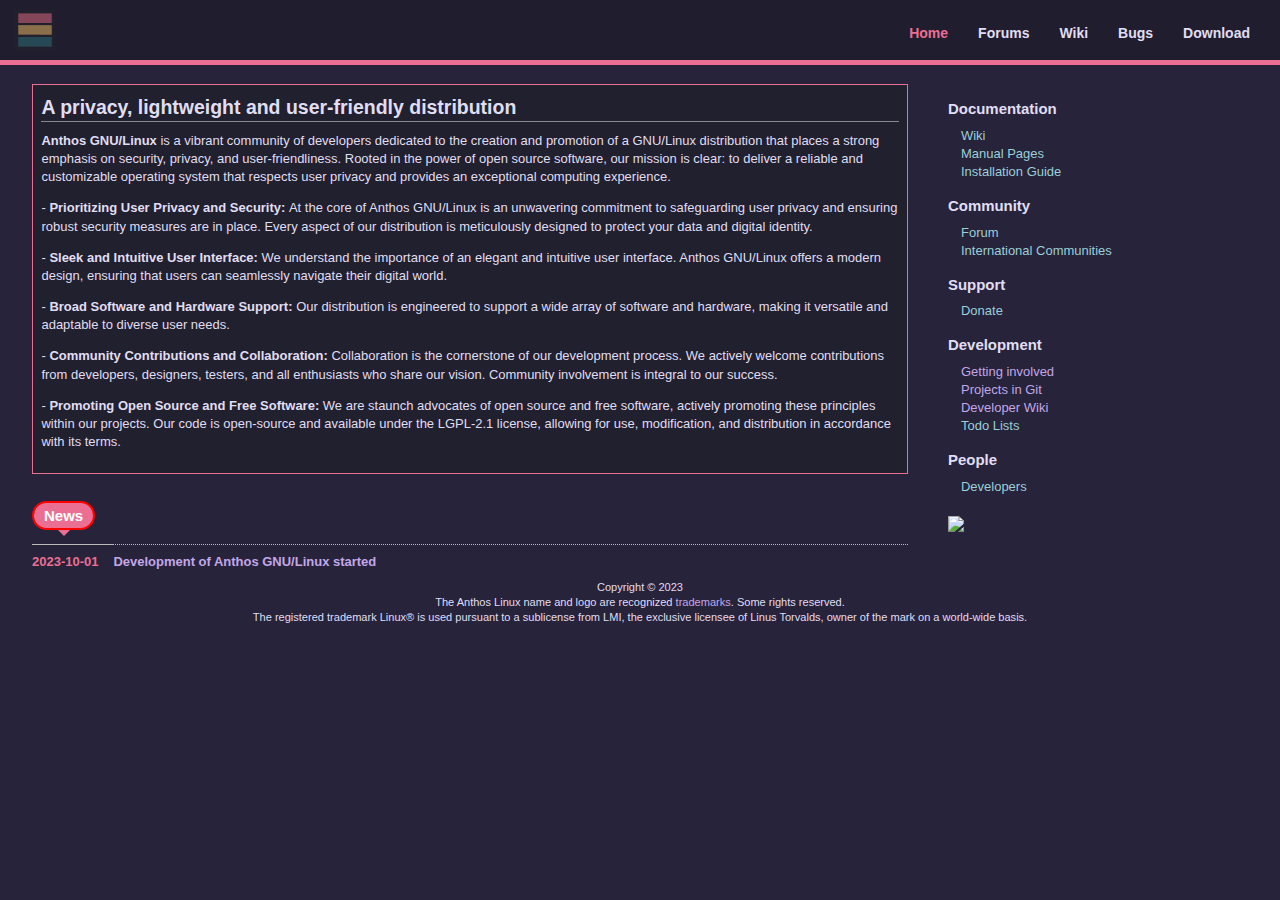
==== commit dcf8c8b3: "new design" ====
--- a/index.html
+++ b/index.html
@@ -1,215 +1,249 @@
 <!DOCTYPE html>
-
 <html lang="en">
-
-<head>
+  <head>
     <meta charset="utf-8" />
-    <meta name="theme-color" content="#08C">
-    <title>Anthos GNU/Linux</title>
-    <link rel="stylesheet" type="text/css" href="static/anthos.css" media="screen" />
+    <meta name="theme-color" content="#08C" />
+    <title>Anthos Linux</title>
+    <link
+      rel="stylesheet"
+      type="text/css"
+      href="static/anthos.css"
+      media="screen"
+    />
     <link rel="icon" type="image/x-icon" href="static/favicon.ico" />
-    <link rel="alternate" type="application/rss+xml" title="Anthos GNU/Linux Linux News Updates"
-        href="feeds/news/index.html" />
-    <link rel="alternate" type="application/rss+xml" title="Anthos GNU/Linux Linux Package Updates"
-        href="feeds/packages/index.html" />
-
-</head>
-
-<body class="">
-    <div id="uppernavbar">
-        <p id="ukraine">Developed in Ukraine, made for the world.</p>
-    </div>
+    <link
+      rel="alternate"
+      type="application/rss+xml"
+      title="Anthos GNU/Linux Linux News Updates"
+      href="feeds/news/index.html"
+    />
+    <link
+      rel="alternate"
+      type="application/rss+xml"
+      title="Anthos GNU/Linux Linux Package Updates"
+      href="feeds/packages/index.html"
+    />
+  </head>
+  <body class="">
     <div id="archnavbar" class="anb-home">
-        <div id="archnavbarlogo">
-            <h1><a href="index.html" title="Return to the main page">Anthos Linux</a></h1>
-        </div>
-        <div id="archnavbarmenu">
-            <ul id="archnavbarlist">
-                <li id="anb-home"><a href="index.html" title="Anthos GNU/Linux news, projects and more">Home</a></li>
-                <li id="anb-forums"><a href="https://github.com/orgs/AnthosLinux/discussions"
-                        title="Community forums">Forums</a></li>
-                <li id="anb-wiki"><a href="https://wiki.archlinux.org/" title="Community documentation (Soon)">Wiki</a>
-                </li>
-                <li id="anb-bugs"><a href="https://github.com/AnthosLinux/AnthosLinux/issues"
-                        title="Report and track bugs">Bugs</a></li>
-                <li id="anb-security"><a href="" title="Anthos Linux Security Tracker">Security</a></li>
-                <li id="anb-download"><a href="download/index.html" title="Get Anthos GNU/Linux">Download</a></li>
-            </ul>
-        </div>
+      <div id="archnavbarlogo">
+        <h1>
+          <a href="index.html" title="Return to the main page">Anthos Linux</a>
+        </h1>
+      </div>
+      <div id="archnavbarmenu">
+        <ul id="archnavbarlist">
+          <li id="anb-home">
+            <a
+              href="index.html"
+              title="Anthos GNU/Linux news, projects and more"
+              >Home</a
+            >
+          </li>
+          <li id="anb-forums">
+            <a
+              href="https://github.com/orgs/AnthosLinux/discussions"
+              title="Community forums"
+              target="_blank"
+              >Forums</a
+            >
+          </li>
+          <li id="anb-wiki">
+            <a
+              href=" "
+              title="Community documentation (Soon)"
+              target="_blank"
+              >Wiki</a
+            >
+          </li>
+          <li id="anb-bugs">
+            <a
+              href="https://github.com/AnthosLinux/AnthosLinux/issues"
+              title="Report and track bugs"
+              target="_blank"
+              >Bugs</a
+            >
+          </li>
+          <li id="anb-download">
+            <a href="download/index.html" title="Get Anthos GNU/Linux"
+              >Download</a
+            >
+          </li>
+        </ul>
+      </div>
     </div>
     <div id="content">
-        <div id="archdev-navbar">
-
-        </div>
-
-
-        <div id="content-left-wrapper">
-            <div id="content-left">
-
-
-                <div id="intro" class="box">
-                    <h2>A privacy, lightweight and user-friendly distribution</h2>
-
-                    <p><strong>Anthos GNU/Linux</strong> is a vibrant community of developers dedicated to the
-                        creation and promotion of a GNU/Linux distribution that places a strong emphasis on security,
-                        privacy, and user-friendliness. Rooted in the power of open source software, our mission is
-                        clear: to deliver a reliable and customizable operating system that respects user privacy and
-                        provides an exceptional computing experience.</p>
-
-                    <p>
-                        - <strong> Prioritizing User Privacy and Security: </strong>At the core of Anthos GNU/Linux is
-                        an unwavering commitment
-                        to safeguarding user privacy and ensuring robust security measures are in place. Every aspect of
-                        our distribution is meticulously designed to protect your data and digital identity.
-                    </p>
-                    <p>
-                        - <strong> Sleek and Intuitive User Interface: </strong>We understand the importance of an
-                        elegant and intuitive
-                        user interface. Anthos GNU/Linux offers a modern design, ensuring that users can seamlessly
-                        navigate
-                        their digital world.
-                    </p>
-                    <p>
-                        - <strong> Broad Software and Hardware Support: </strong>Our distribution is engineered to
-                        support a wide array
-                        of software and hardware, making it versatile and adaptable to diverse user needs.
-                    </p>
-                    <p>
-                        - <strong> Community Contributions and Collaboration: </strong>Collaboration is the cornerstone
-                        of our
-                        development process. We actively welcome contributions from developers, designers, testers, and
-                        all enthusiasts who share our vision. Community involvement is integral to our success.
-                    </p>
-                    <p>
-                        - <strong> Promoting Open Source and Free Software: </strong> We are staunch advocates of open
-                        source and free
-                        software, actively promoting these principles within our projects. Our code is open-source and
-                        available under the LGPL-2.1 license, allowing for use, modification, and distribution in
-                        accordance with its terms.
-                    </p>
-                    <!-- 
+      <div id="archdev-navbar"></div>
+      <div id="content-left-wrapper">
+        <div id="content-left">
+          <div id="intro" class="box">
+            <h2>A privacy, lightweight and user-friendly distribution</h2>
+            <p>
+              <strong>Anthos GNU/Linux</strong> is a vibrant community of
+              developers dedicated to the creation and promotion of a GNU/Linux
+              distribution that places a strong emphasis on security, privacy,
+              and user-friendliness. Rooted in the power of open source
+              software, our mission is clear: to deliver a reliable and
+              customizable operating system that respects user privacy and
+              provides an exceptional computing experience.
+            </p>
+            <p>
+              - <strong> Prioritizing User Privacy and Security: </strong>At the
+              core of Anthos GNU/Linux is an unwavering commitment to
+              safeguarding user privacy and ensuring robust security measures
+              are in place. Every aspect of our distribution is meticulously
+              designed to protect your data and digital identity.
+            </p>
+            <p>
+              - <strong> Sleek and Intuitive User Interface: </strong>We
+              understand the importance of an elegant and intuitive user
+              interface. Anthos GNU/Linux offers a modern design, ensuring that
+              users can seamlessly navigate their digital world.
+            </p>
+            <p>
+              - <strong> Broad Software and Hardware Support: </strong>Our
+              distribution is engineered to support a wide array of software and
+              hardware, making it versatile and adaptable to diverse user needs.
+            </p>
+            <p>
+              -
+              <strong> Community Contributions and Collaboration: </strong
+              >Collaboration is the cornerstone of our development process. We
+              actively welcome contributions from developers, designers,
+              testers, and all enthusiasts who share our vision. Community
+              involvement is integral to our success.
+            </p>
+            <p>
+              - <strong> Promoting Open Source and Free Software: </strong> We
+              are staunch advocates of open source and free software, actively
+              promoting these principles within our projects. Our code is
+              open-source and available under the LGPL-2.1 license, allowing for
+              use, modification, and distribution in accordance with its terms.
+            </p>
+            <!-- 
                     <p class="readmore"><a href="about/index.html" title="Learn more">Learn more...</a>
                     </p> -->
-                </div>
-
-                <div id="news">
-
-
-                    <h3>
-                        <a href="news/index.html" title="Browse the news archives">Older News</a>
-                        <span class="arrow"></span>
-                    </h3>
-                    <dl class="newslist">
-
-                        <dt>2023-10-01</dt>
-                        <dd>
-                            <a href="news/git-migration-completed/index.html"
-                                title="View full article: Git migration completed">Development of Anthos GNU/Linux
-                                started</a>
-                        </dd>
-                    </dl>
-
-                </div>
-
-
-            </div>
+          </div>
+
+          <div id="news">
+            <h3>
+              <a href="news/index.html" title="Browse the news archives"
+                >News</a
+              >
+              <span class="arrow"></span>
+            </h3>
+            <dl class="newslist">
+              <dt>2023-10-01</dt>
+              <dd>
+                <a href="" title="View full article: Git migration completed"
+                  >Development of Anthos GNU/Linux started</a
+                >
+              </dd>
+            </dl>
+          </div>
         </div>
-        <div id="content-right">
-
-
-
-
-            <div id="nav-sidebar" class="widget">
-                <h4>Documentation</h4>
-                <ul>
-                    <li><a href="https://wiki.archlinux.org/" title="Community documentation">Wiki</a></li>
-                    <li><a href="https://www.man7.org/linux/man-pages/man1/man.1.html" title="All manpages">Manual
-                            Pages</a>
-                    </li>
-                    <li><a href="https://wiki.archlinux.org/title/Installation_guide"
-                            title="Installation guide">Installation Guide</a></li>
-                </ul>
-
-                <h4>Community</h4>
-                <ul>
-                    <li><a href=" " title="Anthos forum">Forum</a></li>
-                    <li><a href=" " title="Anthos communities in your native language">International Communities</a></li>
-                </ul>
-
-                <h4>Support</h4>
-                <ul>
-                    <li><a href="donate/index.html" title="Help support Anthos Linux">Donate</a></li>
-                </ul>
-
-                <h4>Development</h4>
-                <ul>
-                    <li><a href="" title="Getting involved">Getting
-                            involved</a></li>
-                    <li><a href="" title="Official Anthos projects (git)">Projects
-                            in Git</a></li>
-                    <li><a href="" title="Developer Wiki articles">Developer Wiki</a></li>
-                    <li><a href="todo/index.html" title="Developer Todo Lists">Todo Lists</a></li>
-                </ul>
-
-                <h4>People</h4>
-                <ul>
-
-                    <li><a href="people/developers/index.html" title="More info about Developers">Developers</a></li>
-
-                    <li><a href="people/support-staff/index.html" title="More info about Support Staff">Support
-                            Staff</a></li>
-
-                    <li><a href="people/developer-fellows/index.html"
-                            title="More info about Developer Fellows">Developer Fellows</a></li>
-                </ul>
-
-                <h4>More Resources</h4>
-                <ul>
-                    <li><a href="news/index.html" title="News Archives">News Anthos</a></li>
-                    <li><a href="feeds/index.html" title="Various RSS Feeds">RSS Feeds</a></li>
-                </ul>
-            </div>
-
-            <div id="home-donate-button" class="widget">
-                <a href="">
+      </div>
+      <div id="content-right">
+        <div id="nav-sidebar" class="widget">
+          <h4>Documentation</h4>
+          <ul>
+            <li>
+              <a
+                href="https://wiki.archlinux.org/"
+                title="Community documentation"
+                >Wiki</a
+              >
+            </li>
+            <li>
+              <a
+                href="https://www.man7.org/linux/man-pages/man1/man.1.html"
+                title="All manpages"
+                >Manual Pages</a
+              >
+            </li>
+            <li>
+              <a
+                href="https://wiki.archlinux.org/title/Installation_guide"
+                title="Installation guide"
+                >Installation Guide</a
+              >
+            </li>
+          </ul>
+          <h4>Community</h4>
+          <ul>
+            <li><a href=" " title="Anthos forum">Forum</a></li>
+            <li>
+              <a href=" " title="Anthos communities in your native language"
+                >International Communities</a
+              >
+            </li>
+          </ul>
+          <h4>Support</h4>
+          <ul>
+            <li>
+              <a href="donate/index.html" title="Help support Anthos Linux"
+                >Donate</a
+              >
+            </li>
+          </ul>
+          <h4>Development</h4>
+          <ul>
+            <li><a href="" title="Getting involved">Getting involved</a></li>
+            <li>
+              <a href="" title="Official Anthos projects (git)"
+                >Projects in Git</a
+              >
+            </li>
+            <li>
+              <a href="" title="Developer Wiki articles">Developer Wiki</a>
+            </li>
+            <li>
+              <a href="todo/index.html" title="Developer Todo Lists"
+                >Todo Lists</a
+              >
+            </li>
+          </ul>
+          <h4>People</h4>
+          <ul>
+            <li>
+              <a
+                href="people/developers/index.html"
+                title="More info about Developers"
+                >Developers</a
+              >
+            </li>
+          </ul>
+        </div>
+
+        <div id="home-donate-button" class="widget">
+          <!-- <a href="">
                     <img src="static/click_and_pledge_icon.png" alt="Donate via Click&amp;Pledge to Anthos Linux"
                         title="Donate via Click&amp;Pledge to Anthos Linux" />
-                </a>
-            </div>
-
-            <!-- <div class="widget">
-                <a href=""
-                    title="">
-                    <img src="" title="" alt=" logo" />
-                </a>
-
-                <a href="" title="">
-                    <img src="" ￼ title="" alt="" />
-                </a>
-
-                <a href="" title="">
-                    <img src="" title="" alt="" />
-                </a>
-
-                <a href="" title="">
-                    <img src="" title="" alt="" />
-                </a>
-            </div> -->
-
-
+                </a> -->
+          <a href="https://opencollective.com/anthos-linux/donate" target="_blank">
+            <img
+              src="https://opencollective.com/anthos-linux/donate/button@2x.png?color=blue"
+              width="300"
+            />
+          </a>
         </div>
-
-        <div id="footer">
-            <p>Copyright © 2023 </p>
-
-            <p>The Anthos Linux name and logo are recognized
-                <a href="" title="Anthos Linux Trademark Policy">trademarks</a>. Some rights reserved.
-            </p>
-
-            <p>The registered trademark Linux® is used pursuant to a sublicense from LMI,
-                the exclusive licensee of Linus Torvalds, owner of the mark on a world-wide basis.</p>
-        </div>
+      </div>
+
+      <div id="footer">
+        <p>Copyright © 2023</p>
+
+        <p>
+          The Anthos Linux name and logo are recognized
+          <a href="" title="Anthos Linux Trademark Policy">trademarks</a>. Some
+          rights reserved.
+        </p>
+
+        <p>
+          The registered trademark Linux® is used pursuant to a sublicense from
+          LMI, the exclusive licensee of Linus Torvalds, owner of the mark on a
+          world-wide basis.
+        </p>
+      </div>
     </div>
-</body>
-
+  </body>
 </html>
--- a/static/anthos.css
+++ b/static/anthos.css
@@ -1,27 +1,8 @@
 #archnavbar {
     min-height: 40px !important;
     padding: 10px 15px !important;
-    background: #ffffff !important;
-    border-bottom: 5px #000000 solid !important
-}
-
-#uppernavbar {
-    padding: 1px 1px !important;
-    background: #000000 !important;
-}
-
-#ukraine {
-    display: inline-block !important;
-    line-height: 14px !important;
-    padding: 14px 15px 0 !important;
-    color: rgb(255, 255, 255);
-    font-weight: bold;
-}
-
-#ukraine p{
-    font-size: 14px !important;
-    font-family: sans-serif !important;
-    font-weight: bold;
+    background: #1f1d2e !important;
+    border-bottom: 5px #eb6f92 solid !important
 }
 
 #archnavbarlogo {
@@ -76,14 +57,14 @@
 }
 
 #archnavbarlist li a {
-    color: #141313;
+    color: #e0def4;
     font-weight: bold !important;
-    text-decoration: none !important
+    text-decoration: none !important;
+    transition: 0.1s;
 }
 
 #archnavbarlist li a:hover {
-    color: rgb(0, 0, 0) !important;
-    text-decoration: underline !important
+    color: #eeabbe !important;
 }
 
 * {
@@ -94,8 +75,8 @@
 
 body {
     min-width: 650px;
-    background: #f6f9fc;
-    color: #222;
+    background: #26233a;
+    color: #e0def4;
     font: normal 100% sans-serif;
     text-align: center
 }
@@ -182,16 +163,16 @@
 a:link,
 a:visited,
 th a:visited {
-    color: #141313;
-    text-decoration: underline;
+    color: #9ccfd8;
+    text-decoration: none;
+    transition: 0.1s;
 }
 
 a:hover,
 a:focus,
 a:visited,
 a:visited:hover {
-    color: rgb(58, 61, 63);
-    text-decoration: underline
+    color: #c4a7e7;
 }
 
 a.headerlink {
@@ -248,8 +229,8 @@
 div.box {
     margin-bottom: 1.5em;
     padding: .65em;
-    background: #ecf2f5;
-    border: 1px solid #bcd
+    background: #21202e;
+    border: 1px solid #eb6f92
 }
 
 #footer {
@@ -341,7 +322,7 @@
 }
 
 dl dt {
-    color: #333;
+    color: #eb6f92;
     float: left;
     padding-right: 15px
 }
@@ -496,10 +477,12 @@
 
 #news h3 a {
     display: block;
-    background: #141313;
+    background: #eb6f92;
     font-size: 15px;
     padding: 2px 10px;
-    color: white
+    color: white;
+    border: 2px solid red;
+    border-radius: 15px;
 }
 
 #news a:active {
@@ -512,7 +495,7 @@
     height: 0;
     border-left: 6px solid transparent;
     border-right: 6px solid transparent;
-    border-top: 6px solid #141313;
+    border-top: 6px solid #eb6f92;
     margin: 0 auto;
     font-size: 0;
     line-height: 0
@@ -1093,7 +1076,7 @@
 #archnavbar.anb-home ul li#anb-home a,
 #archnavbar.anb-packages ul li#anb-packages a,
 #archnavbar.anb-download ul li#anb-download a {
-    color: rgb(0, 0, 0) !important
+    color: #eb6f92 !important
 }
 
 .visualize-buttons {
